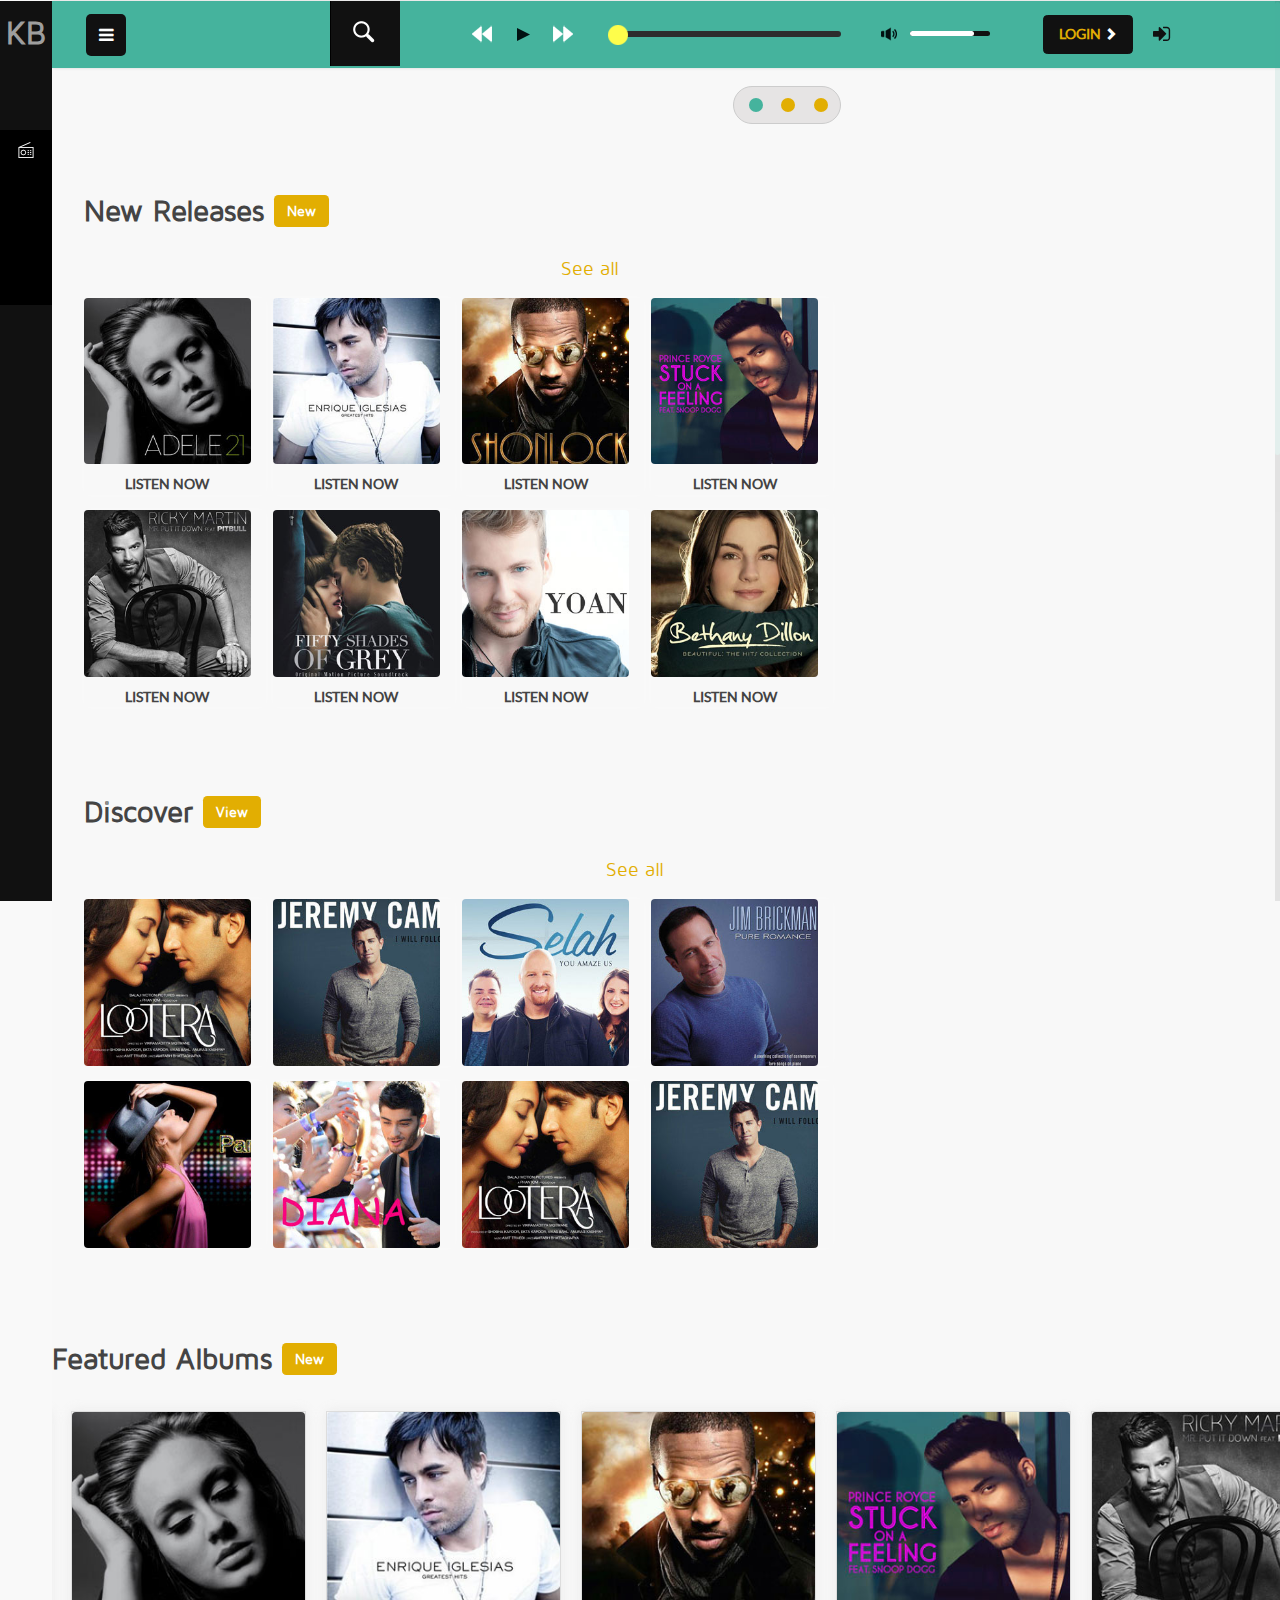
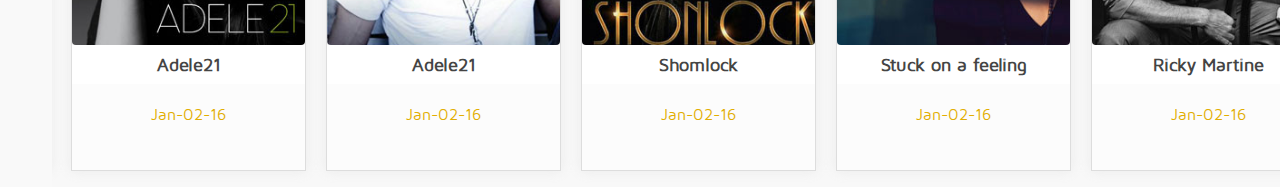
==== web/index.html @ 9c0857f7 "frontend" ====
<!--
Author: W3layouts
Author URL: http://w3layouts.com
License: Creative Commons Attribution 3.0 Unported
License URL: http://creativecommons.org/licenses/by/3.0/
-->
<!DOCTYPE HTML>
<html>
<head>
<title>Mom's Spaghettis</title>
<meta name="viewport" content="width=device-width, initial-scale=1">
<meta http-equiv="Content-Type" content="text/html; charset=utf-8" />
<meta name="keywords" content="Mosaic Responsive web template, Bootstrap Web Templates, Flat Web Templates, Android Compatible web template, 
Smartphone Compatible web template, free webdesigns for Nokia, Samsung, LG, SonyEricsson, Motorola web design" />
<script type="application/x-javascript"> addEventListener("load", function() { setTimeout(hideURLbar, 0); }, false); function hideURLbar(){ window.scrollTo(0,1); } </script>
 <!-- Bootstrap Core CSS -->
<link href="css/bootstrap.css" rel='stylesheet' type='text/css' />
<!-- Custom CSS -->
<link href="css/style.css" rel='stylesheet' type='text/css' />
<!-- Graph CSS -->
<link href="css/font-awesome.css" rel="stylesheet"> 
<!-- jQuery -->
<!-- lined-icons -->
<link rel="stylesheet" href="css/icon-font.css" type='text/css' />
<!-- //lined-icons -->
 <!-- Meters graphs -->
<script src="js/jquery-2.1.4.js"></script>


</head> 
    	 <!-- /w3layouts-agile -->
 <body class="sticky-header left-side-collapsed"  onload="initMap()">
    <section>
      <!-- left side start-->
		<div class="left-side sticky-left-side">

			<!--logo and iconic logo start-->
			<div class="logo">
				<h1><a href="index.html">Ka<span>Boom</span></a></h1>
			</div>
			<div class="logo-icon text-center">
				<a href="index.html">KB </a>
			</div>
 	 <!-- /w3l-agile -->
			<!--logo and iconic logo end-->
			<div class="left-side-inner">

				<!--sidebar nav start-->
					<ul class="nav nav-pills nav-stacked custom-nav">
						<li class="active"><a href="index.html"><i class="lnr lnr-home"></i><span>Home</span></a></li>
						<li><a href="radio.html"><i class="camera"></i> <span>Radio</span></a></li>
						<!--<li><a href="#" data-toggle="modal" data-target="#myModal1"><i class="fa fa-th"></i><span>Apps</span></a></li>-->
						<li><a href="radio.html"><i class="lnr lnr-users"></i> <span>Artists</span></a></li> 
						<li><a href="radio.html"><i class="lnr lnr-music-note"></i> <span>Albums</span></a></li>						
						<li class="menu-list"><a href="#"><i class="lnr lnr-heart"></i>  <span>My Favourities</span></a> 
							<ul class="sub-menu-list">
								<li><a href="radio.html">All Songs</a></li>
							</ul>
						</li>   
					</ul>
				<!--sidebar nav end-->
			</div>
		</div>
		 	 <!-- /w3layouts-agile -->
					<!-- app-->
			<div class="modal fade" id="myModal1" tabindex="-1" role="dialog" aria-labelledby="myModalLabel">
				<div class="modal-dialog facebook" role="document">
					<div class="modal-content">
						<div class="modal-header">
							<button type="button" class="close" data-dismiss="modal" aria-label="Close"><span aria-hidden="true">&times;</span></button>						
						</div>
						<div class="modal-body">
							<div class="app-grids">
								<div class="app">
						<div class="col-md-5 app-left mpl">
							<h3>Mosaic mobile app on your smartphone!</h3>
							<p>Download and Avail Special Songs Videos and Audios.</p>
							<div class="app-devices">
								<h5>Gets the app from</h5>
								<a href="#"><img src="images/1.png" alt=""></a>
								<a href="#"><img src="images/2.png" alt=""></a>
								<div class="clearfix"> </div>
							</div>
						</div>
						<div class="col-md-7 app-image">
							<img src="images/apps.png" alt="">
						</div>
						<div class="clearfix"></div>
					</div>
							</div>
						</div>
					</div>
				</div>
			</div>
			<!-- //app-->
 	 <!-- /w3l-agile -->
		<!-- signup -->
			<div class="modal fade" id="myModal5" tabindex="-1" role="dialog" aria-labelledby="myModalLabel">
				<div class="modal-dialog" role="document">
					<div class="modal-content modal-info">
						<div class="modal-header">
							<button type="button" class="close" data-dismiss="modal" aria-label="Close"><span aria-hidden="true">&times;</span></button>						
						</div>
						<div class="modal-body modal-spa">
							<div class="sign-grids">
								<div class="sign">
									<div class="sign-left">
										<ul>
											<li><a class="fb" href="#"><i></i>Sign in with Facebook</a></li>
											<li><a class="goog" href="#"><i></i>Sign in with Google</a></li>
										</ul>
									</div>
									<div class="sign-right">
										<form action="#" method="post">

											<h3>Create your account </h3>
											<input type="text" value="Name" onfocus="this.value = '';" onblur="if (this.value == '') {this.value = 'Name';}" required="">
											<input type="text" value="Mobile number" onfocus="this.value = '';" onblur="if (this.value == '') {this.value = 'Mobile number';}" required="">
											<input type="text" value="Email" onfocus="this.value = '';" onblur="if (this.value == '') {this.value = 'Email';}" required="">	
											<input type="password" value="Password" onfocus="this.value = '';" onblur="if (this.value == '') {this.value = 'Password';}" required="">	
											
											<input type="submit" value="CREATE ACCOUNT" >
										</form>
									</div>
									<div class="clearfix"></div>								
								</div>
								<p>By logging in you agree to our <span>Terms and Conditions</span> and <span>Privacy Policy</span></p>
							</div>
						</div>
					</div>
				</div>
			</div>
			<!-- //signup -->
 	 <!-- /w3l-agile -->
		<!-- left side end-->
		<!-- main content start-->
		<div class="main-content">
			<!-- header-starts -->
			<div class="header-section">
			<!--toggle button start-->
			<a class="toggle-btn  menu-collapsed"><i class="fa fa-bars"></i></a>
			<!--toggle button end-->
			<!--notification menu start -->
				<div class="menu-right">
					<div class="profile_details">		
						  <div class="col-md-4 serch-part">
								<div id="sb-search" class="sb-search">
									<form action="#" method="post">

										<input class="sb-search-input" placeholder="Search" type="search" name="search" id="search">
										<input class="sb-search-submit" type="submit" value="">
										<span class="sb-icon-search"> </span>
									</form>
								</div>
							</div>
							  <!-- search-scripts -->
									<script src="js/classie.js"></script>
									<script src="js/uisearch.js"></script>
										<script>
											new UISearch( document.getElementById( 'sb-search' ) );
										</script>
									<!-- //search-scripts -->
											 <!---->
											  <div class="col-md-4 player">
													<div class="audio-player">
														<audio id="audio-player"  controls="controls">
														<source src="media/Blue Browne.ogg" type="audio/ogg"></source>
																<source src="media/Blue Browne.mp3" type="audio/mpeg"></source>
																<source src="media/Georgia.ogg" type="audio/ogg"></source>
																<source src="media/Georgia.mp3" type="audio/mpeg"></source></audio>
														</div>
												<!---->
												<script type="text/javascript">
													$(function(){
													  $('#audio-player').mediaelementplayer({
														alwaysShowControls: true,
														features: ['playpause','progress','volume'],
														audioVolume: 'horizontal',
														iPadUseNativeControls: true,
														iPhoneUseNativeControls: true,
														AndroidUseNativeControls: true
													});
												 });
												</script>
												<!--audio-->
													<link rel="stylesheet" type="text/css" media="all" href="css/audio.css">
													<script type="text/javascript" src="js/mediaelement-and-player.min.js"></script>
													<!---->


												<!--//-->
												<ul class="next-top">
													<li><a class="ar" href="#"> <img src="images/arrow.png" alt=""/></a></li>
													<li><a class="ar2" href="#"><img src="images/arrow2.png" alt=""/></i></a></li>
														
											 </ul>	
											</div>
											<div class="col-md-4 login-pop">
												<div id="loginpop"> <a href="#" id="loginButton"><span>Login <i class="arrow glyphicon glyphicon-chevron-right"></i></span></a><a class="top-sign" href="#" data-toggle="modal" data-target="#myModal5"><i class="fa fa-sign-in"></i></a>
														<div id="loginBox">  
												<form action="#" method="post" id="loginForm">
																	<fieldset id="body">
																		<fieldset>
																			  <label for="email">Email Address</label>
																			  <input type="text" name="email" id="email">
																		</fieldset>
																		<fieldset>
																				<label for="password">Password</label>
																				<input type="password" name="password" id="password">
																		 </fieldset>
																		<input type="submit" id="login" value="Sign in">
																		<label for="checkbox"><input type="checkbox" id="checkbox"> <i>Remember me</i></label>
																	</fieldset>
																<span><a href="#">Forgot your password?</a></span>
														 </form>
													</div>
												</div>

											</div>
										<div class="clearfix"> </div>
								</div>
							<!-------->
						</div>
					<div class="clearfix"></div>
				</div>
			<!--notification menu end -->
			<!-- //header-ends -->
 	 <!-- /w3l-agileits -->
		<!-- //header-ends -->
			<div id="page-wrapper">
				<div class="inner-content">
				
				      <div class="music-left">
					      <!--banner-section-->
							<div class="banner-section">
								<div class="banner">
									 <div class="callbacks_container">
										<ul class="rslides callbacks callbacks1" id="slider4">
											   	<li>
														<div class="banner-img">
															 <img src="http://galerie.nautiljon.com/00/00/mon_voisin_totoro_27800.jpg" alt="">
														 </div>
														<div class="banner-info">
														              <a class="trend" href="single.html">TRENDING</a>
																	  <h3>Let Your Home</h3>
																	  <p>Album by <span>Rock star</span></p>
														 </div>

												</li>
												<li>
													<div class="banner-img">
															 <img src="images/22.jpg" class="img-responsive" alt="">
														 </div>
														<div class="banner-info">
																	  <a class="trend" href="single.html">TRENDING</a>
																	  <h3>Charis Brown feet</h3>
																	  <p>Album by <span>Rock star</span></p>
														 </div>


												</li>
												<li>
												 <div class="banner-img">
															 <img src="images/33.jpg" class="img-responsive" alt="">
														 </div>
														<div class="banner-info"> 
														             <a class="trend" href="single.html">TRENDING</a>
																	  <h3>Let Your Home</h3>
																	  <p>Album by <span>Rock star</span></p>
														 </div>

												 	 <!-- /w3layouts-agileits -->
												</li>
											</ul>
										</div>
										<!--banner-->
									<script src="js/responsiveslides.min.js"></script>
								 <script>
									// You can also use "$(window).load(function() {"
									$(function () {
									  // Slideshow 4
									  $("#slider4").responsiveSlides({
										auto: true,
										pager:true,
										nav:true,
										speed: 500,
										namespace: "callbacks",
										before: function () {
										  $('.events').append("<li>before event fired.</li>");
										},
										after: function () {
										  $('.events').append("<li>after event fired.</li>");
										}
									  });
								
									});
								  </script>
								<div class="clearfix"> </div>
							</div>
						</div>	
				<!--//End-banner-->
					<!--albums-->
					<!-- pop-up-box --> 
							<link href="css/popuo-box.css" rel="stylesheet" type="text/css" media="all">
							<script src="js/jquery.magnific-popup.js" type="text/javascript"></script>
							 <script>
									$(document).ready(function() {
									$('.popup-with-zoom-anim').magnificPopup({
										type: 'inline',
										fixedContentPos: false,
										fixedBgPos: true,
										overflowY: 'auto',
										closeBtnInside: true,
										preloader: false,
										midClick: true,
										removalDelay: 300,
										mainClass: 'my-mfp-zoom-in'
									});
									});
							</script>		
					<!--//pop-up-box -->
						<div class="albums">
								<div class="tittle-head">
									<h3 class="tittle">New Releases <span class="new">New</span></h3>
									<a href="index.html"><h4 class="tittle">See all</h4></a>
									<div class="clearfix"> </div>
								</div>
								<div class="col-md-3 content-grid">
								<a class="play-icon popup-with-zoom-anim" href="#small-dialog"><img src="images/v1.jpg" title="allbum-name"></a>
								<a class="button play-icon popup-with-zoom-anim" href="#small-dialog">Listen now</a>
							</div>
							<div id="small-dialog" class="mfp-hide">
								<iframe src="https://player.vimeo.com/video/12985622"></iframe>
								
							</div>
							<div class="col-md-3 content-grid">
								<a class="play-icon popup-with-zoom-anim" href="#small-dialog"><img src="images/v2.jpg" title="allbum-name"></a>

								<a class="button play-icon popup-with-zoom-anim" href="#small-dialog">Listen now</a>
							</div>
							<div class="col-md-3 content-grid">
								<a class="play-icon popup-with-zoom-anim" href="#small-dialog"><img src="images/v3.jpg" title="allbum-name"></a>

								<a class="button play-icon popup-with-zoom-anim" href="#small-dialog">Listen now</a>
							</div>
							<div class="col-md-3 content-grid last-grid">
								<a class="play-icon popup-with-zoom-anim" href="#small-dialog"><img src="images/v4.jpg" title="allbum-name"></a>
	
								<a class="button play-icon popup-with-zoom-anim" href="#small-dialog">Listen now</a>
							</div>
							<div class="col-md-3 content-grid">
								<a class="play-icon popup-with-zoom-anim" href="#small-dialog"><img src="images/v5.jpg" title="allbum-name"></a>

								<a class="button play-icon popup-with-zoom-anim" href="#small-dialog">Listen now</a>
							</div>
							<div id="small-dialog" class="mfp-hide">
								<iframe src="https://player.vimeo.com/video/12985622"></iframe>
								
							</div>
							<div class="col-md-3 content-grid">
								<a class="play-icon popup-with-zoom-anim" href="#small-dialog"><img src="images/v6.jpg" title="allbum-name"></a>
		
								<a class="button play-icon popup-with-zoom-anim" href="#small-dialog">Listen now</a>
							</div>
							<div class="col-md-3 content-grid">
								<a class="play-icon popup-with-zoom-anim" href="#small-dialog"><img src="images/v7.jpg" title="allbum-name"></a>

								<a class="button play-icon popup-with-zoom-anim" href="#small-dialog">Listen now</a>
							</div>
							<div class="col-md-3 content-grid last-grid">
								<a class="play-icon popup-with-zoom-anim" href="#small-dialog"><img src="images/v8.jpg" title="allbum-name"></a>
												<a class="button play-icon popup-with-zoom-anim" href="#small-dialog">Listen now</a>
											</div>
											<div class="clearfix"> </div>
										</div>
					<!--//End-albums-->
						<!--//discover-view-->
						
						<div class="albums second">
										<div class="tittle-head">
											<h3 class="tittle">Discover <span class="new">View</span></h3>
											<a href="index.html"><h4 class="tittle two">See all</h4></a>
											<div class="clearfix"> </div>
										</div>
											<div class="col-md-3 content-grid">
												<a href="single.html"><img src="images/v11.jpg" title="allbum-name"></a>
												<div class="inner-info"><a href="single.html"><h5>Pop</h5></a></div>
											</div>
											<div class="col-md-3 content-grid">
													<a href="single.html"><img src="images/v22.jpg" title="allbum-name"></a>
													<div class="inner-info"><a href="single.html"><h5>Pop</h5></a></div>
												</div>
											<div class="col-md-3 content-grid">
													<a href="single.html"><img src="images/v33.jpg" title="allbum-name"></a>
													<div class="inner-info"><a href="single.html"><h5>Pop</h5></a></div>
												</div>
											<div class="col-md-3 content-grid last-grid">
													<a href="single.html"><img src="images/v44.jpg" title="allbum-name"></a>
													<div class="inner-info"><a href="single.html"><h5>Pop</h5></a></div>
											</div>
											<div class="col-md-3 content-grid">
													<a href="single.html"><img src="images/v55.jpg" title="allbum-name"></a>
													<div class="inner-info"><a href="single.html"><h5>Pop</h5></a></div>
											</div>
											<div class="col-md-3 content-grid">
												<a href="single.html"><img src="images/v66.jpg" title="allbum-name"></a>
												<div class="inner-info"><a href="single.html"><h5>Pop</h5></a></div>
											</div>
											<div class="col-md-3 content-grid">
													<a href="single.html"><img src="images/v11.jpg" title="allbum-name"></a>
													<div class="inner-info"><a href="single.html"><h5>Pop</h5></a></div>
											</div>
											<div class="col-md-3 content-grid last-grid">
													<a href="single.html"><img src="images/v22.jpg" title="allbum-name"></a>
													<div class="inner-info"><a href="single.html"><h5>Pop</h5></a></div>
											</div>
											<div class="clearfix"> </div>
									</div>
								<!--//discover-view-->
							</div>
							<!--//music-left-->
						    <!--/music-right-->
						   <div class="music-right">
								<!--/video-main-->
								
								<!-- script for play-list -->
				<link href="css/jplayer.blue.monday.min.css" rel="stylesheet" type="text/css">
				<script type="text/javascript" src="js/jquery.jplayer.min.js"></script>
				<script type="text/javascript" src="js/jplayer.playlist.min.js"></script>
				<script type="text/javascript">
				//<![CDATA[
				$(document).ready(function(){

					new jPlayerPlaylist({
						jPlayer: "#jquery_jplayer_1",
						cssSelectorAncestor: "#jp_container_1"
					}, [
						
						{
							title:"1. Ellie-Goulding",
							artist:"",
							mp4: "video/Ellie-Goulding.mp4",
							ogv: "video/Ellie-Goulding.ogv",
							webmv: "video/Ellie-Goulding.webm",
							poster:"video/play1.png"
						},
						{
							title:"2. Mark-Ronson-Uptown",
							artist:"",
							mp4: "video/Mark-Ronson-Uptown.mp4",
							ogv: "video/Mark-Ronson-Uptown.ogv",
							webmv: "video/Mark-Ronson-Uptown.webm",
							poster:"video/play2.png"
						},
						{
							title:"3. Ellie-Goulding",
							artist:"",
							mp4: "video/Ellie-Goulding.mp4",
							ogv: "video/Ellie-Goulding.ogv",
							webmv: "video/Ellie-Goulding.webm",
							poster:"video/play1.png"
						},
						{
							title:"4. Maroon-Sugar",
							artist:"",
							mp4: "video/Maroon-Sugar.mp4",
							ogv: "video/Maroon-Sugar.ogv",
							webmv: "video/Maroon-Sugar.webm",
							poster:"video/play4.png"
						},
						{
							title:"5. Pharrell-Williams",
							artist:"",
							mp4: "video/Pharrell-Williams.mp4",
							ogv: "video/Pharrell-Williams.ogv",
							webmv: "video/Pharrell-Williams.webm",
							poster:"video/play5.png"
						},
						{
							title:"6. Ellie-Goulding",
							artist:"",
							mp4: "video/Ellie-Goulding.mp4",
							ogv: "video/Ellie-Goulding.ogv",
							webmv: "video/Ellie-Goulding.webm",
							poster:"video/play1.png"
						},
						{
							title:"7. Pharrell-Williams",
							artist:"",
							mp4: "video/Pharrell-Williams.mp4",
							ogv: "video/Pharrell-Williams.ogv",
							webmv: "video/Pharrell-Williams.webm",
							poster:"video/play5.png"
						}
					], {
						swfPath: "../../dist/jplayer",
						supplied: "webmv,ogv,mp4",
						useStateClassSkin: true,
						autoBlur: false,
						smoothPlayBar: true,
						keyEnabled: true
					});

				});
				//]]>
					</script>
			<!-- //script for play-list -->

								<!--//video-main-->
						         
												</div>
											</div>
													 <!--//music-right-->
											<div class="clearfix"></div>
			 	 <!-- /w3l-agile-its -->
										</div>
						<!--body wrapper start-->
						
						<div class="review-slider">
								<div class="tittle-head">
									<h3 class="tittle">Featured Albums <span class="new"> New</span></h3>
									<div class="clearfix"> </div>
								</div>
								 <ul id="flexiselDemo1">
								<li>
									<a href="single.html"><img src="images/v1.jpg" alt=""/></a>
									<div class="slide-title"><h4>Adele21 </div>
									<div class="date-city">
										<h5>Jan-02-16</h5>
										<div class="buy-tickets">
											<a href="single.html">READ MORE</a>
										</div>
									</div>
								</li>
								<li>
									<a href="single.html"><img src="images/v2.jpg" alt=""/></a>
									<div class="slide-title"><h4>Adele21</h4></div>
									<div class="date-city">
										<h5>Jan-02-16</h5>
										<div class="buy-tickets">
											<a href="single.html">READ MORE</a>
										</div>
									</div>
								</li>
								<li>
									<a href="single.html"><img src="images/v3.jpg" alt=""/></a>
									<div class="slide-title"><h4>Shomlock</h4></div>
									<div class="date-city">
										<h5>Jan-02-16</h5>
										<div class="buy-tickets">
											<a href="single.html">READ MORE</a>
										</div>
									</div>
								</li>
								<li>
									<a href="single.html"><img src="images/v4.jpg" alt=""/></a>
									<div class="slide-title"><h4>Stuck on a feeling</h4></div>
									<div class="date-city">
										<h5>Jan-02-16</h5>
										<div class="buy-tickets">
											<a href="single.html">READ MORE</a>
										</div>
									</div>
								</li>
								<li>
									<a href="single.html"><img src="images/v5.jpg" alt=""/></a>
									<div class="slide-title"><h4>Ricky Martine </h4></div>
									<div class="date-city">
										<h5>Jan-02-16</h5>
										<div class="buy-tickets">
											<a href="single.html">READ MORE</a>
										</div>
									</div>
								</li>
								<li>
									<a href="single.html"><img src="images/v6.jpg" alt=""/></a>
									<div class="slide-title"><h4>Ellie Goluding </h4></div>
									<div class="date-city">
										<h5>Jan-02-16</h5>
										<div class="buy-tickets">
											<a href="single.html">READ MORE</a>
										</div>
									</div>
								</li>
								<li>
									<a href="single.html"><img src="images/v6.jpeg" alt=""/></a>
									<div class="slide-title"><h4>Fifty Shades </h4></div>
									<div class="date-city">
										<h5>Jan-02-16</h5>
										<div class="buy-tickets">
											<a href="single.html">READ MORE</a>
										</div>
									</div>
								</li>
							</ul>
							<script type="text/javascript">
						$(window).load(function() {
							
						  $("#flexiselDemo1").flexisel({
								visibleItems: 5,
								animationSpeed: 1000,
								autoPlay: true,
								autoPlaySpeed: 3000,    		
								pauseOnHover: false,
								enableResponsiveBreakpoints: true,
								responsiveBreakpoints: { 
									portrait: { 
										changePoint:480,
										visibleItems: 2
									}, 
									landscape: { 
										changePoint:640,
										visibleItems: 3
									},
									tablet: { 
										changePoint:800,
										visibleItems: 4
									}
								}
							});
							});
						</script>
						<script type="text/javascript" src="js/jquery.flexisel.js"></script>	
						</div>
								</div>
							<div class="clearfix"></div>
						<!--body wrapper end-->
 	 <!-- /w3l-agile -->
					</div>
			  <!--body wrapper end-->
			</div>
 	 <!-- /w3l-agile -->
      <!-- main content end-->
   </section>
  
<script src="js/jquery.nicescroll.js"></script>
<script src="js/scripts.js"></script>
<!-- Bootstrap Core JavaScript -->
<script src="js/bootstrap.js"></script>
</body>
</html>
---- web/css/style.css ----
/*
Author: W3layout
Author URL: http://w3layouts.com
License: Creative Commons Attribution 3.0 Unported
License URL: http://creativecommons.org/licenses/by/3.0/
*/
h4, h5, h6,
h1, h2, h3 {margin-top: 0;}
ul, ol {margin: 0;}
p {margin: 0;}

html, body{
  font-family: 'Lato-Regular';
    font-size: 100%;
  	overflow-x: hidden;
	background: #f9f9f9;
}
@font-face {
   font-family: 'MavenPro-Regular';
   src: url(../fonts/MavenPro-Regular.ttf)format('truetype');
}
@font-face {
   font-family: 'Lato-Regular';
   src: url(../fonts/Lato-Regular.ttf)format('truetype');
}
body a{
	transition:0.5s all;
	-webkit-transition:0.5s all;
	-moz-transition:0.5s all;
	-o-transition:0.5s all;
	-ms-transition:0.5s all;
}
a:focus, a:active, a:hover {
    outline: none;
    -webkit-transition: all 0.3s;
    -moz-transition: all 0.3s;
    transition: all 0.3s;
    color: #111;
}
a {
    background-color:none;
}
body p{
   font-family: 'Lato-Regular';
}
h1, h2, h3, h4, h5 {
      font-family: 'MavenPro-Regular';
}
/*Header Stats Start*/
.header_stats{
	text-align: center;
}
/*-- w3layouts --*/
/*-- agileits --*/
.header_stats h3{
	font-size: 12px;
	font-weight: 600;
}
.header_stats p{
	font-size: 12px;
}
.header_stats .stat-num{
	font-size: 26px;
	color: #111;
	font-weight: bold;
	padding: 8px 0;
}
.header_stats .stat-highlight{
	color: #ef4836;
	font-weight: bold;
}
.header_stats .stat-highlight-red{
	color: #ef4836;
	font-weight: bold;
}
.header_stats .stat-highlight-green{
	color: #26a65b;
	font-weight: bold;
}
.nofitications-dropdown li .dropdown-menu:before,.drp-mnu:before {
    position: absolute;
    top:-8.5px;
    left: 5px;
    display: inline-block;
    border-right: 8px solid transparent;
    border-bottom: 8px solid #DFDFDF;
    border-left: 8px solid transparent;
    content: '';
}
/*---------------------------------
            LEFT SIDE
----------------------------------*/

.left-side {
    width: 200px;
    position: absolute;
    top: 0;
    left: 0;
}
/*-- w3l --*/
/*-- agileits --*/
.sticky-left-side {
    position: fixed;
    height: 100%;
    overflow-y: auto;
    z-index: 100;
	background: #111;
}

.sticky-left-side .custom-nav {
    margin-top:59px;
	background:#000;
}

.left-side-collapsed .sticky-left-side {
    overflow-y: visible;
}
.logo a {
    font-size: 0.9em;
    color: #fff;
    margin: 0;
    text-decoration: none;
    display: inline-block;
    text-transform: capitalize;
    font-weight: 700;
}
.logo a span{
	color:#111;
}
.logo-icon {
    display: none;
}
div#page-wrapper {
    padding:3em 2em;
}
.left-side-collapsed .logo-icon {
    height: 51px;
    margin-top: 0;
    display: block !important;
}
.logo-icon a{
	display:block;
	text-align:center;
	text-decoration: none;
}
.logo-icon a {
    font-size: 2em;
    color:#9E9E9E;
    margin-top: 9px;
	   font-family: 'MavenPro-Regular';
	font-weight:700;
}
/*-- w3layouts --*/
/*-- agileits --*/
.logo-icon a:hover{
	color:#fff;
}
.left-side-inner {
    padding: 0px;
    margin-bottom: 50px;
}

.left-side .searchform {
    display: none;
}

.left-side .searchform::after {
    content: '';
    display: block;
    clear: both;
}

.left-side .searchform input {
    padding: 10px;
    width:83%;
    margin: 0 0 15px 10px;
    -moz-border-radius: 2px;
    -webkit-border-radius: 2px;
    border-radius: 2px;
    border: none;
}

.left-side .logged-user {
    padding: 0 0 15px 12px;
    margin: 0 0 10px 0;
    border-bottom: 1px solid rgba(255, 255, 255, 0.1);
    display: none;
}

.left-side .logged-user .media-object {
    width: 40px;
    height:40px;
    display:block;
    -moz-border-radius: 3em;
    -webkit-border-radius: 3em;
    border-radius: 3em;
    float: left;
}

.left-side .logged-user .media-body {
    margin-left: 60px;
    color: #d7d7d7;
}

.left-side .logged-user .media-body h4 {
    font-size: 15px;
    margin: 5px 0 0 0;
}
/*-- w3l --*/
/*-- agileits --*/
.left-side .logged-user .media-body h4 a {
    color: #fff;
}

.left-side .logged-user .media-body span {
    font-style: italic;
    font-size: 11px;
    opacity: 0.5;
}

.custom-nav {
    margin-bottom: 10px;
}

.custom-nav > li > a {
    color:#C8C8C8;
    padding: 12px 20px;
    border-radius: 0;
    -webkit-border-radius: 0;
}

.custom-nav > li > a:hover,
.custom-nav > li > a:active {
    color:#e2ae02;
	background-color:#292929;
    border-radius: 0;
    -webkit-border-radius: 0;
}
.custom-nav > li.menu-list > a:hover {
    background-color:#191919;
}

.custom-nav > li.nav-active > a {
    background-color:#111;
    color:#e2ae02;
}

.custom-nav > li.nav-active > ul{
    display: block;
}

.custom-nav > li.nav-active > a:hover {
    
}

.custom-nav > li.active > a,
.custom-nav > li.active > a:hover,
.custom-nav > li.active > a:focus {
    background-color: #111;
    color:#e2ae02;
}

ul.dropdown-menu.drp-mnu li {
    width: 100%;
}

.custom-nav > li.menu-list.active > a {
    background-image: url(../images/plus.png);
}

.custom-nav > li.nav-active.active > a {
    background-image: url(../images/minus.png);
}

.custom-nav > li.nav-active.active > a:hover {
    background-image: url(../images/minus.png);
}

.custom-nav li .fa {
    font-size: 16px;
    vertical-align: middle;
    width: 16px;
    text-align: center;
}

.custom-nav .sub-menu-list {
    list-style: none;
    display: none;
    margin: 0;
    padding: 0;
    background: #111;
}

.custom-nav .sub-menu-list > li > a {
    color: #fff;
    font-size: 13px;
    display: block;
    padding: 10px 5px 10px 50px;
    -moz-transition: all 0.2s ease-out 0s;
    -webkit-transition: all 0.2s ease-out 0s;
    transition: all 0.2s ease-out 0s;
}

.custom-nav .sub-menu-list > li > a:hover,
.custom-nav .sub-menu-list > li > a:active,
.custom-nav .sub-menu-list > li > a:focus {
    text-decoration: none;
    color:#fff;
    background:#45B39D;
}
.profile_img i {
	float: right;
    margin: .5em 0 0;
    color:#00BCD4;
}
.custom-nav .sub-menu-list > li .fa {
    font-size: 12px;
    opacity: 0.5;
    margin-right: 5px;
    text-align: left;
    width: auto;
    vertical-align: baseline;
}

.custom-nav .sub-menu-list > li.active > a {
    color: #65CEA7;
    background-color: #2A323F;
}

.custom-nav .sub-menu-list ul {
    margin-left: 12px;
    border: 0;
}

.custom-nav .menu-list.active ul {
    display: block;
}
.nav>li>a {
	position: relative;
	display: block;
	padding: 17px 15px;
}
.nav>li {
position: relative;
display: block;
}
.nav-stacked>li+li {
	margin-top: 1px;
	margin-left: 0;
}
ul.nav.nav-pills.nav-stacked.custom-nav li a img {
    vertical-align: baseline;
}
i.camera {
    width:16px;
    height:16px;
    background:url(../images/radio.png) no-repeat 0px 0px;
    display: inline-block;
    transition: 0.5s all;
    -webkit-transition: 0.5s all;
    -moz-transition: 0.5s all;
    -o-transition: 0.5s all;
    -ms-transition: 0.5s all;
}
ul.nav.nav-pills.nav-stacked.custom-nav li:hover i.camera {
    background:url(../images/radio1.png) no-repeat 0px 0px;
}
@media (max-width:767px){
	.hidden-xs{display:none!important}
	.visible-xs {
		display: none !important;
	}
}
@media (min-width:768px) and (max-width:991px){
	.hidden-sm{display:none!important}
}
@media (min-width:992px) and (max-width:1199px){
	.hidden-md{display:none!important}
}
@media (min-width:1200px){
	.hidden-lg{display:none!important}
}
/*------------------------------------------
            LEFT SIDE COLLAPSE
-------------------------------------------*/

.left-side-collapsed .logo {
    display: none;
}

.left-side-collapsed .header-section {
    margin-left: 0px;
}

.left-side-collapsed .left-side {
    width: 52px;
    top: 0px;
}

.left-side-collapsed .left-side-inner {
    padding: 0;
}

h5.left-nav-title {
    margin-left: 10px;
    color: #fff;
    margin-bottom:8px;
}

.left-side-collapsed .custom-nav {
        margin: 26px 0 20px 0;
}

.left-side-collapsed .custom-nav li a {
    text-align: center;
    padding: 10px;
    position: relative;
	
}

.left-side-collapsed .custom-nav > li.menu-list > a {
    background-image: none;
}

.left-side-collapsed .custom-nav li a span {
    position: absolute;
    background:#e2ae02;
    padding: 11.7px;
    left: 52px;
    top: 1px;
    min-width: 160px;
    text-align: left;
    z-index: 100;
    display: none;
	font-size:14px;
}

.left-side-collapsed .custom-nav li a span:after {
    right: 100%;
    top: 50%;
    border: solid transparent;
    content: " ";
    height: 0;
    width: 0;
    position: absolute;
    pointer-events: none;
    border-color: rgba(0, 0, 0, 0);
    border-right-color:#e2ae02;
    border-width: 6px;
    margin-top: -6px;
}
/*-- w3layouts --*/
/*-- agileits --*/
.left-side-collapsed .custom-nav li.active a span {
    -moz-border-radius: 0;
    -webkit-border-radius: 0;
    border-radius: 0;
}

.left-side-collapsed .custom-nav ul,
.left-side-collapsed .custom-nav .menu-list.nav-active ul {
    display: none;
}

.left-side-collapsed .custom-nav .menu-list.nav-hover ul {
    display: block;
}

.left-side-collapsed .custom-nav > li.nav-hover > a,
.left-side-collapsed .custom-nav > li.nav-hover.active > a {
    background:#111;
    color:#e2ae02;
}

.left-side-collapsed .custom-nav li.nav-hover a span {
    display: block;
    color: #fff;
}

.left-side-collapsed .custom-nav li.nav-hover.active a span {
    background:#e2ae02;
    color: #fff;
}

.left-side-collapsed .custom-nav li.nav-hover ul {
    display: block;
    position: absolute;
    top: 44px;
    left: 52px;
    margin: 0;
    min-width: 160px;
    background:#45B39D;
    z-index: 100;
    -moz-border-radius: 0 0 2px 0;
    -webkit-border-radius: 0 0 2px 0;
    border-radius: 0 0 2px 0;
}

.left-side-collapsed .custom-nav ul a {
    text-align: left;
    padding: 6px 10px;
    padding-left: 10px;
}

.left-side-collapsed .custom-nav ul a:hover {
      background: #28947E;
}

.left-side-collapsed .custom-nav li a i {
    margin-right: 0;
	font-size: 1.2em;
}
ul.nav li a span {
    padding-left: .5em;
}

.left-side-collapsed .main-content {
    margin-left: 52px;
}


.left-side-collapsed .left-side{
    overflow: visible !important;
}

/*----------------------------
        HEADER SECTION
-----------------------------*/

.header-section {
    background:#45B39D;
    box-shadow: 1px 0 3px rgba(0,0,0,.15);
    -webkit-box-shadow: 1px 0 3px rgba(0,0,0,.15);
    -moz-box-shadow: 1px 0 3px rgba(0,0,0,.15);
    -o-box-shadow: 1px 0 3px rgba(0,0,0,.15);
	padding-bottom:2px;
}

.header-section::after {
    clear: both;
    display: block;
    content: '';
}

.toggle-btn {
    font-size: 17px;
    padding: 9px 0 0;
    width: 40px;
    height: 42px;
    margin: 0.75em 0 0 2em;
    text-align: center;
    cursor: pointer;
    float: left;
    color: #fff;
    background: #111;
    border: none;
    border-radius: 5px;
    -moz-transition: all 0.2s ease-out 0s;
    -webkit-transition: all 0.2s ease-out 0s;
    transition: all 0.2s ease-out 0s;
}

.toggle-btn:hover {
    background:#e2ae02;
    color: #fff;
}

.searchform input {
    box-shadow: none;
    float: left;
    font-size: 14px;
    margin:8px 0 0 10px;
    padding:7px 10px;
    width: 220px;
    outline:none;
    border:1px solid #eee;
    border-radius:4px;
    -webkit-border-radius:4px;
    -moz-border-radius:4px;
    -o-border-radius:4px;
}
.searchform input:focus {
    -moz-box-shadow: none;
    -webkit-box-shadow: none;
    box-shadow: none;
    border-color: #ddd;
}
.logo-co{
	float:left;
	padding:7px 15px 6px;
}
.logo-co a {
	display:block;
}
/* ------------------------------
        STICKY HEADER
---------------------------------*/
.sticky-header .logo {
  position: fixed;
    top: 0;
    left: 0;
    width: 200px;
    z-index: 100;
    background: #e2ae02;
    border-bottom: 1px solid #5F45BB;
    text-align: center;
        padding: 1.1em 0 1.2em;
}
.logo h1 {
    margin-bottom: 0;
	line-height: 25px;
}
.sticky-header .header-section {
    position: fixed;
    top: 0;
    left: 200px;
    width: 100%;
    z-index: 100;
}

.sticky-header .main-content {
    padding-top: 50px;
}
.sticky-header .menu-right {
    margin-right: 0;
}
.sticky-header.left-side-collapsed .header-section {
    left: 52px;
}
.sticky-header.left-side-collapsed .menu-right {
    margin-right: 0;
}
.menu-right {
}
/*-----------------------------
        MAIN CONTENT
------------------------------*/
.col-md-6.col_1_of_2.span_1_of_2 {
    margin-bottom: 0.6em;
}
.main-content {
    margin-left: 200px;
    background:#F8F8F8;
    min-height: 1000px;
}
.main-content2{
	min-height: 1250px !important;
}
.main-content5{
	min-height: 1030px !important;
}
.main-content6{
	min-height: 1700px !important;
}
.main-content3{
	min-height:2580px !important;
}
.main-content4{
	min-height: 2275px !important;
}
/*----*/
.search-box{
	float:left;
}
/*----*/
.sb-search {
   position: absolute;
  right:90px;
  width: 0%;
  min-width:70px;
  height:65px;
  float: right;
  overflow: hidden;
  -webkit-transition: width 0.3s;
  -moz-transition: width 0.3s;
  transition: width 0.3s;
  -webkit-backface-visibility: hidden;
  z-index: 999;
  border-left: 1px solid #000;
    top:0%;
}
.sb-search-input {
  position: absolute;
  top: 0;
  right: 3px;
  border: none;
  outline: none;
  background: #111;
  width: 100%;
  height:65px;
  margin: 0;
  z-index:10;
  padding: 0em 4em 0em 1em;
  font-size: 15px;
  font-weight: 400;
  color: #fff;
}
.sb-search-input::-webkit-input-placeholder {
	color: #fff;
}
.sb-search-input:-moz-placeholder {
	color: #fff;
}
.sb-search-input::-moz-placeholder {
	color: #fff;
}
.sb-search-input:-ms-input-placeholder {
	color:#fff;
}
.sb-icon-search,.sb-search-submit  {
	width:30px;
	height:40px;
	display: block;
	position: absolute;
	right: 1%;
	top: 0%;
	padding: 0;
	margin: 0;
	line-height:71px;
	text-align: center;
	cursor: pointer;
}
.sb-search-submit {
   background: url('../images/search.png') no-repeat -23px 20px;
	-ms-filter: "progid:DXImageTransform.Microsoft.Alpha(Opacity=0)"; /* IE 8 */
    color: transparent;
	border: none;
	outline: none;
	z-index: -1;
	-webkit-appearance: none;
}
.sb-icon-search {
  background: #111 url('../images/search.png') no-repeat 23px 20px;
  z-index: 90;
     width:70px;
    height:65px;
}
/* Open state */
.sb-search.sb-search-open,.no-js .sb-search {
	width:75%;
}
.sb-search.sb-search-open .sb-icon-search,.no-js .sb-search .sb-icon-search {
	background: url('../images/search.png') no-repeat 23px 20px;
	color: #fff;
	z-index: 11;
}
.sb-search.sb-search-open .sb-search-submit,.no-js .sb-search .sb-search-submit {
	z-index: 90;
}
footer {
    background:#e2ae02;
    padding: 12px;
    width: 100%;
        border-top: 1px solid #423D3E;
    text-align:center;
    position: fixed;
    bottom: 0;
}
footer  p {
	color: #fff;
    font-size: 1em;
}
footer  p a{
	color:#111;
}
footer  p a:hover{
	text-decoration:underline;
}
.show-grid [class^=col-] {
  background: #fff;
  text-align: center;
  margin-bottom: 10px;
  line-height: 2em;
  border: 10px solid #f0f0f0;
}
.show-grid [class*="col-"]:hover {
  background: #e0e0e0;
}
.grid_3{
	margin-bottom:2em;
}
.xs h3, .widget_head{
	color:#000;
	font-size:1.7em;
	font-weight:300;
	margin-bottom: 1em;
}
.grid_3 p{
  color: #999;
  font-size: 0.85em;
  margin-bottom: 1em;
  font-weight: 300;
}
 /*--main-content--*/
.music-left{
 float:left;
 width:65%;
}
.music-right{
 float:left;
 width:33%;
 margin-left:2%;
}
/*--banner--*/
#slider2,
#slider3 {
  box-shadow: none;
  -moz-box-shadow: none;
  -webkit-box-shadow: none;
  margin: 0 auto;
}
.rslides_tabs li:first-child {
  margin-left: 0;
}
.rslides_tabs .rslides_here a {
  background: rgba(255,255,255,.1);
  color: #fff;
  font-weight: bold;
}
.events {
  list-style: none;
}
.callbacks_container {
  position: relative;
  float: left;
  width: 100%;
}
.callbacks {
  position: relative;
  list-style: none;
  overflow: hidden;
  width: 100%;
  padding: 0;
  margin: 0;
}
.callbacks li {
  position: absolute;
  width: 100%;
}
.callbacks img {
  position: relative;
  z-index: 1;
  height: auto;
  border: 0;
}
.callbacks .caption {
	display: block;
	position: absolute;
	z-index: 2;
	font-size: 20px;
	text-shadow: none;
	color: #fff;
	left: 0;
	right: 0;
	padding: 10px 20px;
	margin: 0;
	max-width: none;
	top: 10%;
	text-align: center;
}
.callbacks_nav {
      position: absolute;
    -webkit-tap-highlight-color: rgba(0,0,0,0);
    top: 56%;
    left: 0;
    opacity: 0.7;
    z-index: 3;
    text-indent: -9999px;
    overflow: hidden;
    text-decoration: none;
        height: 79px;
    width: 30px;
    background: transparent url("../images/arrows.png") no-repeat left top;
    margin-top:3%;
	display:none;
}
 .callbacks_nav:hover{
  	opacity: 0.5;
  }
.callbacks_nav.next {
  left: auto;
    background-position: right top;
   right:-140px;
 }
 .callbacks_nav.prev {
	right: auto;
    background-position: left top;
    left: -140px;
}
#slider3-pager a {
  display: inline-block;
}
#slider3-pager span{
  float: left;
}
#slider3-pager span{
	width:100px;
	height:15px;
	background:#fff;
	display:inline-block;
	border-radius:30em;
	opacity:0.6;
}
#slider3-pager .rslides_here a {
  background: #FFF;
  border-radius:30em;
  opacity:1;
}
#slider3-pager a {
  padding: 0;
}
#slider3-pager li{
	display:inline-block;
}
.rslides {
  position: relative;
  list-style: none;
  overflow: hidden;
  width: 100%;
  padding: 0;
}
.rslides li {
  -webkit-backface-visibility: hidden;
  position: absolute;
  display:none;
  width: 100%;
  left: 0;
  top: 0;
}
.rslides li{
  position: relative;
  display: block;
  float: left;
}
.rslides img {
  height: auto;
  border: 0;
  }
.callbacks_tabs{
       list-style: none;
    position: absolute;
    bottom: -13%;
    right: 0%;
    padding: 0;
    margin: 0;
    display: inline-block;
    background: rgb(230, 228, 228);
    padding: 5px 7px 11px 1px;
    line-height: 20px;
    border-radius: 30px;
    -webkit-border-radius: 30px;
    -moz-border-radius: 30px;
    -o-border-radius: 30px;
    border: 1px solid #ccc;
}
.slider-top span{
	font-weight:600;
}
.callbacks_tabs li{
  display: inline-block;
  margin: 0 .3em;
}
@media screen and (max-width: 600px) {
  .callbacks_nav {
    top: 47%;
    }
}
/*----*/
.callbacks_tabs a{
 visibility: hidden;
}
.callbacks_tabs a:after {
    content: "\f111";
  font-size: 0;
  font-family: FontAwesome;
  visibility: visible;
  display: block;
     width:14px;
    height:14px;
    display: block;
    background:#e2ae02;
  display: inline-block;
  border:none;
  border-radius:50%;
  -webkit-border-radius:50%;
  -moz-border-radius:50%;
  -o-border-radius:50%;
  -ms-border-radius:50%;
  
}
.callbacks_here a:after{
  background:#45B39D;
}
.banner-info {
    top: 62%;
    z-index: 999;
    left: 5%;
	    position: absolute;
}
.banner-info h3 {
    font-size: 2.5em;
    font-weight: 700;
    color: #fff;
    text-transform: uppercase;
}
ul#slider4 h4 {
    position: absolute;
    top: 39%;
    left: 16px;
    z-index: 999;
    font-size: 2.2em;
    color: #fff;
    width: 38%;
    line-height: 1.7em;
    border-left: 8px solid #B73C3D;
    padding-left: 15px;
}
.banner-info p {
    color: #fff;
    font-size: 1.2em;
    margin-top: 0.5em;
}
.banner-info p span {
 color:#45B39D;
}
a.trend {
    position: absolute;
    top: -233%;
    padding: 8px 13px;
    background: #e2ae02;
    font-size: 1em;
    color: #fff;
    -webkit-appearance: none;
    border: none;
    outline: none;
	border-radius: 0.3em;
    -o-border-radius: 0.3em;
    -moz-border-radius: 0.3em;
    -webkit-border-radius: 0.3em;
}
a.trend:hover {
  background:#45B39D;
  text-decoration:none;
}
.banner-img img,.content-grid img {
     border-radius: 4px;
	-o-border-radius: 4px;
	-webkit-border-radius: 4px;
	-moz-border-radius: 4px;
}
/*-- main --*/
.audio-grid p{
	color:#fff;
	font-size:0.9em;
}
.next-top{
	position: relative;
	z-index:0;
}
.next-top li{
	display:inline-block;	
}
.next-top li a.ar {
    left: -7%;
    position: absolute;
    top: -22px;
}
.next-top li a.ar2{	
	    left: 10%;
    position: absolute;
    top: -22px;
}
/*-- wthree --*/
/*-- agileits --*/
/*--login-pop--*/
#loginpop {
	    position: relative;
    float:left;
}
i.arrow {
    font-size: 0.9em;
  color: #fff;
  vertical-align: baseline;
  transition:0.5s all;
	-webkit-transition:0.5s all;
	-moz-transition:0.5s all;
	-o-transition:0.5s all;
	-ms-transition:0.5s all;
  }
#loginpop a span:hover i.arrow{
  color:#fff;
  }
#loginpop a{
	text-decoration:none;
}
#loginpop a span{
    display: block;
    color: #e2ae02;
    background: #111;
    padding: 8px 15px;
    font-size: 0.9em;
    border: 1px solid #111;
    transition: 0.5s all;
    -webkit-transition: 0.5s all;
    -moz-transition: 0.5s all;
    -o-transition: 0.5s all;
    -ms-transition: 0.5s all;
    font-weight: 600;
    text-transform: uppercase;
    border-radius: 0.3em;
    -o-border-radius: 0.3em;
    -webkit-border-radius: 0.3em;
    -moz-border-radius: 0.3em;
    outline: none;
  }
 #loginpop a span:hover{
	background:#000;
	 border: 1px solid #000;
	 color:#fff;
 }
/* Login Button */
#loginButton { 
    display:inline-block;  
    position:relative;
    z-index:30;
    cursor:pointer;
}
/* Login Box */
#loginBox {
    position:absolute;
    top: 56px;
    right: 4px;
    display:none;
    z-index:29;
}
#loginForm:after {
	content: '';
    position: absolute;
        right: 129px;
    top: -13px;
    border-left: 9px solid rgba(0, 0, 0, 0);
    border-right: 10px solid rgba(0, 0, 0, 0);
    border-bottom: 15px solid #FFFFFF;
}
/* Login Form */
#loginForm {
	  width: 300px;
  background: #fff;
  border: 1px solid #d6d6d6;
  height: 251px;
}
#loginForm fieldset {
    margin:0 0 15px 0;
    display:block;
    border:0;
    padding:0;
}
fieldset#body {
    border-radius:3px;
    -webkit-border-radius:3px;
    -moz-border-radius:3px;
    -o-border-radius:3px;
    padding:15px 15px;
    margin:0;
}
#loginForm #checkbox {
    width:auto;
    margin:3px 6px 0 0;
    float:left;
    padding:0;
    border:0;
}
#body label {
   color:#34353a;
    margin:10px 0 0 0;
    display:block;
    float:left;
    font-size:0.8725em;
    font-weight: 400;
}
#loginForm #body fieldset label{
    display:block;
    float:none;
    margin:0 0 6px 0;
	font-family: 'Open Sans', sans-serif;
}
#loginForm #login {
  width: auto;
  float: left;
  background:#45B39D;
  color: #fff;
  font-size: 0.8725em;
  padding: 7px 20px;
  border: none;
  margin: 0 12px 0 0;
  cursor: pointer;
  transition: all .5s;
  -webkit-transition: all .5s;
  -moz-transition: all .5s;
  -o-transition: all .5s;
  outline:none;
  text-transform: uppercase;
    border-radius:0.3em;
  -o-border-radius:0.3em;
  -webkit-border-radius:0.3em;
  -moz-border-radius:0.3em;
  font-family: 'Open Sans', sans-serif;
  
}
#loginForm #login:hover{
     background:#e2ae02;
}
#loginForm input {
   width: 100%;
  border: 1px solid #DADADA;
  color: #222;
  background: #FFF;
  padding: 6px;
  font-size: 0.8125em;
  -webkit-apperance: none;
  outline: none
  font-family: 'Open Sans', sans-serif;
}
#body label i {
  color: #000;
  font-size: 1em;
  font-style: normal;
  font-family: 'Open Sans', sans-serif;
}
#loginForm span a {
  color:#34353a;
  font-size: 0.85em;
  font-weight: 400;
  background: none;
  border: none;
  box-shadow: none;
  padding: 0 16px;
  font-family: 'Open Sans', sans-serif;
}
.serch-part {
    float: left;
    width: 32%;
}
.player {
    float: left;
    width: 45%;
}
.login-pop {
    width: 20%;
       margin-top: 0.9em;
    margin-left: 3%;
}
.profile_details {
    padding: 0 5em;
}
a.top-sign {
    display: inline-block;
    float: right;
    margin-left: 4em;
    margin-top: 0.2em;
    color: #111;
    font-size: 1.25em;
}
/*--albums--*/
.albums {
  padding: 4em 0 0 0;
}
.content-grid img {
    width: 100%;
}
.content-grid {
    width:25%;
    float: left;
    text-align: center;
    box-shadow: 0px 0px 10px rgba(255, 255, 255, 0.35);
    margin-right: 0%;
    margin-bottom: 2%;
    position: relative;
	padding-left: 0;
}
.content-grid h3 {
      color: #fff;
    padding: 0.2em 1em 0.6em 1em;
    display: block;
    line-height: 1.8em;
    font-size: 0.9em;
    font-family: 'OpenSans-Regular';
}
.content-grid ul li a {
    padding: 0 5px;
    display: block;
    color: #e3b23f;
    font-size: 1.1em;
}
.button {
    transition: 0.5s ease;
    -o-transition: 0.5s ease;
    -webkit-transition: 0.5s ease;
    color: #444;
    text-transform: uppercase;
    display: block;
    margin: 10px 0 0 0;
    font-size: 1em;
	font-weight:600;
}
.button:hover {
    color:#e2ae02;
}
.inner-info {
    display: none;
}
.content-grid:hover .inner-info{
   display:block;
    -o-transition: all 0.3s ease;
    -moz-transition: all 0.3s ease;
    -ms-transition: all 0.3s ease;
    -webkit-transition: all 0.3s ease;
    transition: all 0.3s ease;
    position: absolute;
    bottom: 0px;
    background: #e2ae02;
    padding: 10px 10px;
    width:227px;
    border-radius:0px 0px 4px 4px;
	-webkit-border-radius:0px 0px 4px 4px;
	-moz-border-radius:0px 0px 4px 4px;
	-o-border-radius:0px 0px 4px 4px;
}
.inner-info h5 {
    color: #fff;
    font-size: 1em;
    font-weight: 600;
    text-transform: uppercase;
}
.content-grid ul li {
    display: inline-block;
}
.content-grid.last-grid img {
    width: 100%;
}
.inner-info ul li a i {
    font-size: 0.9em;
	
}
h3.tittle {
    float: left;
    font-size: 1.8em;
    font-weight:700;
    color: #444;
}
h4.tittle {
    float: left;
    font-size: 1.2em;
    font-weight: 400;
    color: #e2ae02;
       margin-left:70%;
}
h4.tittle.two {
     margin-left:70%;
}
span.new{
    display: inline-block;
    padding: 8px 13px;
    background: #e2ae02;
    font-size: 0.5em;
    color: #fff;
    -webkit-appearance: none;
    border: none;
    outline: none;
	    vertical-align: top;
			    border-radius: 0.3em;
    -o-border-radius: 0.3em;
    -moz-border-radius: 0.3em;
    -webkit-border-radius: 0.3em;
}
/*--music_right--*/
/*--/video--*/
	div.jp-type-playlist div.jp-playlist a {
		color: #fff;
		text-decoration: none;
		padding: 22px 20px 22px 20px!important;
		background:#222!important;
		display: block;
	}
	div.jp-type-playlist div.jp-playlist a {
		color: #fff;
		text-decoration: none;
		padding: 25px 20px 25px 20px;
		background:#222;
		display: block;
		font-size: 1.4em;
	}
	div.jp-type-playlist div.jp-playlist a {
    color: #999!important;
	}
div.jp-type-playlist div.jp-playlist a:hover {
    color:#fff!important;
	    background: #45B39D!important;
}
/*--//video--*/
/*--//pricing_table--*/
/*-- wthree --*/
/*-- agileits --*/
.pricing {
    float: left;
    width: 49%;
    text-align: center;
    margin-left:0;
}
.pricing-table {
    margin: 5% auto 0 auto;
    width: 65%;
}
.price-top h3 {
    font-size: 3em;
    font-weight: 700;
    color: #fff;
}
.price-top h4 {
    font-size: 1.2em;
    color: #fff;
    font-weight: 700;
}
.price-top {
    background: none;
    padding: 1em;
    border-radius: 0.4em 0.4em 0em 0em;
    -webkit-border-radius: 0.4em 0.4em 0em 0em;
    -o-border-radius: 0.4em 0.4em 0em 0em;
    -moz-border-radius: 0.4em 0.4em 0em 0em;
    border: 1px solid #e2ae02;
}
.price-bottom h3 {
    font-size: 2.5em;
    color: #333;
}
.price-bottom p {
    font-size: .9em;
    text-transform: uppercase;
    color: #999;
	margin-bottom: .8em;
}
.price-bottom ul {
    padding: 0;
}
.price-bottom ul li {
       font-size: 1em;
    line-height: 1.9em;
    padding: .3em 0.5em;
    font-weight: 400;
}
a.price {
    font-size: .9em;
    text-transform: uppercase;
    padding: .6em 1em;
    background: #e2ae02;
    color: #fff;
    display: block;
    width: 57%;
    margin: 0.5em auto 0.6em;
    border-radius: 0.3em;
    -o-border-radius: 0.3em;
    -moz-border-radius: 0.3em;
    -webkit-border-radius: 0.3em;
    font-weight:400;
	    text-decoration: none;
}
.pricing:hover a.price {
  	transition:transform 0.3s;
	-o-transition: transform 0.3s;
	-webkit-transition:-webkit-transform 0.3s;
    -moz-transition:-moz-transform 0.3s;
	background:#45B39D;
}
.price-bottom {
	padding:1em 0;
    border: 1px solid #e2ae02;
    border-top: none;
	    border-radius: 0em 0em 0.3em 0.3em;
    -webkit-border-radius: 0em 0em 0.3em 0.3em;
    -o-border-radius: 0em 0em 0.3em 0.3em;
    -moz-border-radius: 0em 0em 0.3em 0.3em;
}

.pricing.two{
	margin-left:2%;
}
.price-section{
	background: #222;
   padding: 3em 2em;
	    border-radius: 0.3em;
    -o-border-radius: 0.3em;
    -moz-border-radius: 0.3em;
    -webkit-border-radius: 0.3em;
}
.price-bottom ul li {
    list-style: none;
}
a.icon {
    float: left;
	    width: 17%;
}
a.text {
    float: right;
    width: 77%;
    text-align: left;
	color:#858B94;
}
a.text:hover{
text-decoration:none;
}
i.glyphicon.glyphicon-ok {
    color: #e2ae02;
    font-size: 1em;
    padding-left: 10px;
}
i.glyphicon.glyphicon-remove {
    color: #DE2C2C;
    font-size: 1.3em;
}
h3.hd-tittle {
    color: #fff;
    font-weight: 600;
    font-size: 1.6em;
    margin-bottom: 1em;
}
/*--//pricing_table--*/
.apps {
    background: #222;
    padding: 2.3em 2em;
    border-radius: 0.3em;
    -o-border-radius: 0.3em;
    -moz-border-radius: 0.3em;
    -webkit-border-radius: 0.3em;
    margin: 1.4em 0;
}
.banner-button {
    float: left;
       width: 45.8%;
}
.green-button {
    margin: 0 1em;
}
/*--//music_right--*/
/*--//albums--*/
ul.footer_social {
	padding: 0;
	list-style: none;
}
ul.footer_social li a {
	display: block;
	-webkit-transition: all 0.3s ease;
	-moz-transition: all 0.3s ease;
	-o-transition: all 0.3s ease;
	transition: all 0.3s ease;
}
ul.footer_social li:first-child {
	margin-left: 0;
}
ul.footer_social li {
	width:33.333%;
	float:left;
}
ul.footer_social li a:hover i.fb, ul.footer_social li a:hover i.tw, ul.footer_social li a:hover i.pin{
	opacity:0.9;
}
i.fb{
	width:379px;
	height: 150px;
	display: block;
	background: url(../images/fb.png)#3b5997 no-repeat 145px 25px;
}
i.tw{
    width: 380px;
	height: 150px;
	display: block;
	background: url(../images/tw.png)#3fccfd no-repeat 145px 25px;
}
i.pin{
    width: 380px;
	height: 150px;
	display: block;
	background: url(../images/pin.png)#cb2027 no-repeat 145px 25px;
}
.jp-volume-controls button {
    display: block;
    position: absolute;
    overflow: hidden;
    text-indent: -9999px;
    border: none;
    cursor: pointer;
    box-shadow: none!important;
}
.jp-controls button {
    display: block;
    float: left;
    overflow: hidden;
    text-indent: -9999px;
    border: none;
    cursor: pointer;
	    box-shadow:none!important;
}
.jp-state-playing .jp-play {
    background: url(../images/jplayer.blue.monday.png) 0 -42px no-repeat;
    box-shadow:none!important;
}
.jp-toggles button {
    display: block;
    float: left;
    width: 25px;
    height: 18px;
    text-indent: -9999px;
    line-height: 100%;
    border: none;
    cursor: pointer;
	box-shadow:none!important;
}
/*--/single--*/
.single_left{
    float:left;
    width: 33%;
      margin-right:3%;
}
.responces{
    float: left;
    width: 65%;
}
.response-text-right p {
    font-size: 0.95em;
    margin: 0 0 1em;
    line-height: 2em;
    color: #444;
    padding: 0em 1em;
}
.response-text-right ul {
    padding: 0;
    text-align: right;
}
.media-left.response-text-left a {
    color: #444;
    font-size: 1.1em;
    display: block;
    margin-top: 6px;
    font-family: 'MavenPro-Regular';
    font-weight: 700;
}
.media-body.response-text-right ul li {
	color:#e2ae02;
    font-size: 0.95em;
	display:inline-block;
}
.media-body.response-text-right ul li a{
    color: #444;
    font-size: 1em;
    display: block;
    margin-top: 6px;
	margin-left:2em;
}
.media-body.response-text-right ul li a:hover {
	color:#e2ae02;
}
img.media-object {
    border-radius: 4px;
	-o-border-radius: 4px;
	-webkit-border-radius: 4px;
	-moz-border-radius: 4px;
	box-shadow: 3px 3px 8px #888888;
	-o-box-shadow: 3px 3px 8px #888888;
	-webkit-box-shadow: 3px 3px 8px #888888;
	-moz-box-shadow: 3px 3px 8px #888888;
}
.response {
    float: right;
    width: 64%;
}
.response h4 {
      color: #444;
    font-size: 2em;
    font-weight: 600;
    margin-bottom: 1em;
}
.inner-content.single {
    padding-top: 1.2em;
}
.coment-form  {
	    margin: 3em 0;
}
.coment-form h4 {
    color: #444;
    font-size: 1.5em;
    font-weight: 600;
    margin-bottom: 1.5em;
}
.coment-form input[type="text"],.coment-form input[type="email"] {
  display: block;
  background: none;
  color: #999;
  border:1px solid #ddd;
  margin-bottom: 5px;
  outline: none;
  font-size: 15px;
  padding: 13px 15px;
      font-family: 'Lato-Regular';
  width:50%;
  border-radius:4px;
		-o-border-radius:4px;
		-moz-border-radius:4px;
		-webkit-border-radius:4px;
}
.coment-form textarea {
	background: none;
  color: #999;
  border:1px solid #ddd;
	width:70%;
	display: block;
	height: 150px;
	outline: none;
	font-size:15px;
	resize: none;
	padding: 13px 15px;
	    font-family: 'Lato-Regular';
		border-radius:4px;
		-o-border-radius:4px;
		-moz-border-radius:4px;
		-webkit-border-radius:4px;
}
.coment-form input[type="submit"] {
  background:#45B39D;
  border: 1px solid #f4f4f4;
  padding:1em 0;
  width: 16%;
  margin-top: .5em;
  font-size: 15px;
  color: #fff;
  letter-spacing: 0.5px;
  outline: none;
  transition:.5s all;
  -webkit-transition:.5s all;
  -moz-transition:.5s all;
  -o-transition:.5s all;
  -ms-transition:.5s all;
  text-transform:uppercase;
      font-family: 'Lato-Regular';
	  border-radius:4px;
		-o-border-radius:4px;
		-moz-border-radius:4px;
		-webkit-border-radius:4px;
}
.coment-form input[type="submit"]:hover{
	color: #fff;
	background:#e2ae02;
	outline: none;
  transition:.5s all;
  -webkit-transition:.5s all;
  -moz-transition:.5s all;
  -o-transition:.5s all;
  -ms-transition:.5s all;
}
/*--//play-grids--*/
/*--footer--*/
.footer {
        background:#222;
    padding: 3em 4em 5em 6em;
}
.footer-grid {
	float: left;
	width: 17.6%;
	margin-right: 3%;
}
.footer-grid_last {
	margin-right: 0;
}
.footer-grid h3 {
	color: #F9F9F9;
    font-size: 1.4em;
    margin-bottom: 0.2em;
}
ul.list1 {
	padding: 0;
	list-style: none;
}
ul.list1 a {
	color: #747477;
    font-size: 0.95em;
    line-height: 1.8em
}
ul.list1 a:hover{
  color: #fff;
  text-decoration:none;
}
.search_footer {
	position: relative;
	font-family: 'Roboto', sans-serif;
	margin-bottom:2em;
}
.search_footer input[type="text"] {
	padding:7px 10px;
    outline: none;
    border: none;
    width: 70.33%;
    line-height: 1.5em;
    font-size: 0.8125em;
    background:#F5F5F5;
	border-radius: 4px 0px 0px 4px;
    -o-border-radius: 0px 4px 4px 0px;
    -webkit-border-radius: 4px 0px 0px 4px;
    -moz-border-radius: 0px 4px 4px 0px;
}
.search_footer input[type="submit"] {
	background:#000;
	padding:7px 8px;
	cursor: pointer;
	position: absolute;
	color:#fff;
	border:none;
	outline: none;
	line-height: 1.5em;
	text-transform: uppercase;
	font-size: 0.8em;
	-webkit-transition: all 0.3s ease-out;
	-moz-transition: all 0.3s ease-out;
	-ms-transition: all 0.3s ease-out;
	-o-transition: all 0.3s ease-out;
	transition: all 0.3s ease-out;
	border-radius: 0px 4px 4px 0px;
    -o-border-radius: 0px 4px 4px 0px;
	-webkit-border-radius: 0px 4px 4px 0px;
	-moz-border-radius: 0px 4px 4px 0px;
}
.search_footer input[type="submit"]:hover{
	background:#e2ae02;
}
p.footer_desc{
	color: #747477;
	font-size: 0.95em;
    line-height: 1.8em;
    margin: 0px 0 16px;
}
p.f_text{
	color:#fff;
	font-size:0.85em;
	margin-bottom:0.5em;
}
p.email{
	color: #e2ae02;
	font-size:0.85em;
}
p.email span a{
	color:#e2ae02;
}
p.email span:hover{
	text-decoration:underline; 
}
/*-- wthree --*/
/*-- agileits --*/
/******** SAP-ENDS ************/
#flexiselDemo1, #flexiselDemo2, #flexiselDemo3 {
	display: none;
}
.nbs-flexisel-container {
	position: relative;
	max-width: 100%;
}
.nbs-flexisel-item a img {
	width: 100%;
}
.nbs-flexisel-item a {
	display:block;
}
.nbs-flexisel-ul {
	position: relative;
	width: 9999px;
	margin: 0px;
	padding: 0px;
	list-style-type: none;
	text-align: center;
}
.nbs-flexisel-inner {
	overflow: hidden;
	  padding: 2em 0;
}
.nbs-flexisel-item {
	float: left;
	margin: 0px;
	padding: 0px;
	cursor: pointer;
	position: relative;
	width:235px! important;
	margin: 0 10px;
	box-shadow: 0px 0px 12px -1px rgba(215,215,215,0.44);
	-webkit-box-shadow: 0px 0px 12px -1px rgba(215,215,215,0.44);
	-moz-box-shadow: 0px 0px 12px -1px rgba(215,215,215,0.44);
	-o-box-shadow: 0px 0px 12px -1px rgba(215,215,215,0.44);
	-ms-box-shadow: 0px 0px 12px -1px rgba(215,215,215,0.44);
	border:1px solid #ddd;
}
.nbs-flexisel-item > img {
	cursor: pointer;
	position: relative;
	   width: 100%;
  margin: 0 0%;
}
/*** Navigation ***/
.nbs-flexisel-nav-left {
	display:none;
}
.nbs-flexisel-nav-right {
	display:none;
}	
.review-slider {
margin-top: 1.4em;
}
.slide-title h4 {
	padding: 10px 8px;
	color: #444;
	display: block;
	background-color: #fff;
	font-size: 1.1em;
	font-weight:600;
	text-align:center;
	margin:0;
}
.buy-tickets {
	display:none;
}
.date-city {
	  background-color: #FCFCFC;
	padding: 12px 16px;
	text-align:center;
	position:relative;
}
.date-city h5 {
	  color:#e2ae02;
  font-size:1em;
  font-weight: 400;
  margin-bottom:1.5em;
}
.buy-tickets {
	background-color:#fff;
	padding:8px;
	position:absolute;
	top:0;
	left:0;
}
.buy-tickets a {
	text-align: center;
    color: #fff;
	padding: 9px;
	background: #45B39D;
	display: block;
	font-size: 0.95em;
	font-weight:400;
	text-decoration: none;
	    border-radius: 0.3em;
    -o-border-radius: 0.3em;
    -moz-border-radius: 0.3em;
    -webkit-border-radius: 0.3em;
}
.buy-tickets a:hover {
	color: #fff;
    background-color:#e2ae02;
}
.nbs-flexisel-item:hover div.buy-tickets {
	display:block;
	width: 100%;
}
.nbs-flexisel-item  img{
border-radius: 4px;
    -o-border-radius: 4px;
    -webkit-border-radius: 4px;
    -moz-border-radius: 4px;
	}
	.content-grid {
    width: 21.2%;
}
/*---browse-grid-----*/
.browse-grid {
   width: 16.66%;
    float: left;
    text-align: center;
    box-shadow: 0px 0px 10px rgba(255, 255, 255, 0.35);
    margin-right: 0%;
    margin-bottom: 2%;
    position: relative;
    padding-left: 0;
}
.browse-grid img {
    width: 100%;
	border-radius:0.3em;
	-o-border-radius:0.3em;
	-webkit-border-radius:0.3em;
	-moz-border-radius:0.3em;
}
.browse-grid:nth-child(6),.browse-grid:nth-child(12) {
    margin-left: 0%;
}
.browse {
    padding: 1em 0 0 0;
}
i.glyphicon.glyphicon-play-circle {
    position: absolute;
    top:30%;
    left: 40%;
    color: #fff;
    font-size: 3em;
}
a.sing {
    color: #444;
    font-size: 1.4em;
    font-weight:400;
    display: block;
    padding-top: 20px;
	    font-family: 'MavenPro-Regular';
}
a.sing:hover{
 color:#e2ae02;
 text-decoration:none;
}
.tittle-head.two {
    margin-bottom: 1em;
}
h4.tittle.third {
    float: right;
    margin-right:1%;
}
.browse-grid img:hover {
    opacity: 0.8;
}
/*-- wthree --*/
/*-- agileits --*/
/*---browse-grid-----*/
/*---browse-grid-----*/
.artist-grid {
   width: 16.66%;
    float: left;
    text-align: center;
    box-shadow: 0px 0px 10px rgba(255, 255, 255, 0.35);
    margin-right: 0%;
    margin-bottom: 2%;
    position: relative;
    padding-left: 0;
}
.artist-grid img {
    width: 100%;
    border-radius: 4px 4px 0px 0px;
	-o-border-radius: 4px 4px 0px 0px;
	-moz-border-radius: 4px 4px 0px 0px;
	-webkit-border-radius: 4px 4px 0px 0px;
}
.artist-grid:nth-child(6),.artist-grid:nth-child(12) {
    margin-left: 0%;
}
.browse {
    padding: 1em 0 0 0;
}
i.glyphicon.glyphicon-play-circle {
    position: absolute;
    top:30%;
    left: 40%;
    color: #fff;
    font-size: 3em;
}
a.art {
      color: #fff;
    font-size: 1.1em;
    font-weight: 400;
    display: block;
    padding: 14px 0;
    font-family: 'MavenPro-Regular';
    background: #444;
    border: 1px solid #CECDCD;
	 border-radius:0px 0px 4px 4px;
	-o-border-radius:0px 0px 4px 4px;
	-moz-border-radius:0px 0px 4px 4px;
	-webkit-border-radius:0px 0px 4px 4px;
}
a.art:hover{
 color:#e2ae02;
 text-decoration:none;
}
.tittle-head.two {
    margin-bottom: 1em;
}
h4.tittle.third {
       float: right;
    margin-right: 1%;
    margin-left: 0;
}
.artist-grid img:hover {
    opacity: 0.8;
}
/*---typography-----*/
.input-group {
    margin-bottom: 20px;
}
h3.typo{
    padding-bottom: .5em;
    font-size: 2em;
    color: #000!important;
	}
h2.second-tittle {
    margin-top: 2em;
    font-size: 3em;
    color: #fff;
    text-align: center;
}
.bs-example h2 {
  margin-bottom: 0;
  text-align: left;
}
.bs-example h2 {
  margin-bottom: 0;
  text-align: left;
}
.table h2 {
  font-size: 2.2em;
}
.grid_5 h2 {
  font-size: 2em;
  text-align: left;
  margin-bottom: 0;
}
.grid_5 h1, h2, h3, h4, h5, h6 {
  padding: 10px 0;
}
.grid_5 {
  margin: 31px 0;
}
.grid_3 h3 {
  padding-bottom: .5em;
     font-size:2em;
  color: #000;
}
.grid_4 h3 {
  color: #000;
}
.page-header h1 {
  color: #000;
}
.first{
 margin-top:2em;
}
a#profile-tab {
  color: #777;
}
ul#myTab li a {
  color: #000;
}
div#profile p {
  line-height: 1.7em;
  margin: 1em 0;
  color:#777;
}
li.list-group-item1 {
    color: #777;
}
.list-group-item {
    position: relative;
    display: block;
    padding: 10px 15px;
    margin-bottom: -1px;
    background-color: #fff;
    border: 1px solid #ddd;
    color: #777;
}
/*-- sign --*/
.modal-info {
    width: 100%;
}
.modal-dialog {
    width: 600px;
    margin:120px auto;
}
.modal-header {
    min-height: 16.43px;
    padding: 12px 32px;
    border-bottom:none!important;
}
.modal-content {
    background-color: rgb(255, 255, 255);
    border: none;
    border-radius: 0px;
    -webkit-box-shadow: none;
    box-shadow: none;
}
.sign-right{
	    float: left;
    width: 50%;
    margin-left:5%;
}
.sign-right h3{
        color: #e2ae02;
    font-weight: normal;
    font-size: 20px;
    padding: 0;

}
.modal-body.modal-spa {
    padding: 1em 2em;
}
.sign-left {
    float: left;
    width: 45%;
	margin-top:6.8%;
}
.sign-right input[type="text"] ,.sign-right input[type="password"] {
        width: 100%;
    padding: 15px 13px;
    font-weight: normal;
    background: none;
    border: 1px solid #E6E4E4;
    color: #D2D1D1;
    outline: none;
    font-size: 14px;
    margin-top: 11px;
    font-family: 'Lato-Regular';
    box-shadow: inset 0 1px 1px 1px rgba(0,0,0,.07);
    -o-box-shadow: inset 0 1px 1px 1px rgba(0,0,0,.07);
    -moz-box-shadow: inset 0 1px 1px 1px rgba(0,0,0,.07);
    -webkit-box-shadow: inset 0 1px 1px 1px rgba(0,0,0,.07);
	     border-radius: 4px;
    -o-border-radius: 4px;
    -webkit-border-radius: 4px;
    -moz-border-radius: 4px;
}
.sign-right h4{
	color:#48cfc1;
	font-size:12px;
	margin:20px 0;
}
.sign-right h4 a{
	color:#48cfc1;
	text-decoration:none;
}
.sign-right h4 a:hover{
	color:#A9A8A8;
}
.sign-right input[type="submit"] {
      background: #111;
    color: #fff;
    font-size: 16px;
    border: none;
    width: 100%;
    outline: none;
    -webkit-appearance: none;
    padding: 15px 15px;
    transition: 0.5s all;
    -webkit-transition: 0.5s all;
    -moz-transition: 0.5s all;
    -o-transition: 0.5s all;
    font-family: 'Lato-Regular';
    margin-top: 20px;
	     border-radius: 4px;
    -o-border-radius: 4px;
    -webkit-border-radius: 4px;
    -moz-border-radius: 4px;
}
.sign-right input[type="submit"]:hover {
	background:#e2ae02;
}
.sign-grids p {
    font-size: 13px;
    margin: 25px 0;
    color: #444;
    text-align: center;
}
.sign-grids p span{
	color:#e2ae02;
}
.sign-left ul li{
	list-style-type:none;
	display:block;
        margin: 10px 0;
    font-size: 16px;
}
.sign-left ul li a{
    padding: 9px 0;
    display: block;
    text-align: center;
    color: #fff;
	text-decoration:none;
	font-family: 'Lato-Regular';
     line-height: 32px;
}
.sign-left ul li a:hover{
	opacity:.7;
}
.sign-left ul li a.fb{
	background:#3b5998;
	     border-radius: 4px;
    -o-border-radius: 4px;
    -webkit-border-radius: 4px;
    -moz-border-radius: 4px;
}
.sign-left ul li a.goog{
	background:#dc4e41;
	     border-radius: 4px;
    -o-border-radius: 4px;
    -webkit-border-radius: 4px;
    -moz-border-radius: 4px;
}
.sign-left ul li a.linkin{
	background:#00a0dc;
	     border-radius: 4px;
    -o-border-radius: 4px;
    -webkit-border-radius: 4px;
    -moz-border-radius: 4px;
}
.sign-left ul li a.fb i{
    background: url(../images/social.png) no-repeat -45px -1px;
    width: 24px;
    height: 23px;
    display: inline-block;
    vertical-align: middle;
}
.sign-left ul li a.goog i{
    background: url(../images/social.png) no-repeat -84px 0px;
    width: 40px;
    height: 23px;
    display: inline-block;
   vertical-align: middle;
}
.sign-left ul li a.linkin i{
    background: url(../images/social.png) no-repeat -3px 0px;
    width: 32px;
    height: 23px;
    display: inline-block;
    vertical-align: middle;
}
.sign-left ul {
    padding: 0;
}
/*--//sign--*/
/*--app--*/
.modal-dialog.facebook {
       width: 750px;
    margin:120px auto;
}
.app-grids {
    padding:1em 1em;
}
.app-image img {
	width:100%;
}
.app-left h3 {
    font-size: 27px;
    line-height: 1.9em;
    margin: 20px 0 0px 0;
    color: #e2ae02;
    font-weight: 600;
}
.app-left p {
       margin: 10px 0 0px 0;
    color: #000;
    font-size:1.1em;
    font-weight: 300;
    line-height: 1.7em;
}
.app-devices {
    width:100%;
    margin: 30px 0 0 0;
}
.app-devices a {
    float: left;
    width: 46%;
	margin-right:4%;
}
.app-devices a img {
    width: 100%;
}
.app-devices h5 {
	    margin-bottom: 12px;
        font-size: 18px;
    color: #e2ae02
}
.app-bottom-grids {
    padding: 60px 0;
}
.app-bottom-grid h3 {
	font-size: 24px;
    color: #f3c500;
    margin: 30px 0 0px 0;
    font-weight: 600;
    letter-spacing: 2px;
    line-height: 32px;
}
.app-bottom-grid p {
    color: #777;
    font-size: 15px;
    font-weight: 300;
    line-height: 28px;
    margin-top: 15px;
    margin-bottom: 10px;
}
.app-bottom-grid {
    border: 1px solid #eee;
	padding: 30px 15px;
	width:23%;
	margin:0 1%;
	background-color: #FFF;
}
.app-bottom-grid i {
	font-size: 50px;
    color: #8F44AD;
}
/*-- wthree --*/
/*-- agileits --*/
/*-- /grids--*/
.form-control1 {
    border: 1px solid #e0e0e0;
    padding: 5px 8px;
    color: #616161;
    background: #fff;
    box-shadow: none!important;
    width: 100%;
    font-size: 0.85em;
    font-weight: 300;
    height: 40px;
    border-radius: 0;
    -webkit-appearance: none;
    outline: none;
}
.grid-section {
    padding: 3em 3em;
}
.tab-content {
	padding: 15px;
	padding-top: 0px; 
	padding-left: 0px; 
	padding-bottom: 0px;
	border-top: none;
}
span.caret {
       padding: 0!important;
}
/*--/tab--*/
.nav-tabs {
	border: none;
}
ul#myTab {
	border: none;
	    margin-bottom: 2em;
}
.dropdown-menu>.active>a, .dropdown-menu>.active>a:focus, .dropdown-menu>.active>a:hover {
    color: #fff;
    text-decoration: none;
    background-color: #e2ae02;
    outline: 0;
}
.nav-tabs > li {
	float: left;
	margin-bottom: -1px;
}
.nav-tabs > li > a {
	background: #f8f8f8;
	margin-right: 3px;
	border: none;
	border-radius: 0;
	font-family: 'Open Sans', sans-serif;
	font-size: 14px;
	color: #555;
	padding:10px 20px;
	-webkit-transition: all 0.3s ease-in-out 0s;
	-o-transition: all 0.3s ease-in-out 0s;
	transition: all 0.3s ease-in-out 0s;
	
}
.nav-tabs > li > a .fa {
	margin-right: 10px;
}
.nav-tabs > li.active > a{
	border: none;
}
.nav-tabs > li.active > a, .nav-tabs > li.active > a:hover, .nav-tabs > li.active > a:focus {
	    background-color: #e2ae02;
    border: none;
    border-radius: 0;
    border-radius: 0.3em;
    -o-border-radius: 0.3em;
    -moz-border-radius: 0.3em;
    -webkit-border-radius: 0.3em;
}
.nav-tabs > li > a:hover, .nav-tabs > li > a:focus {
	color: #fff;
		    background-color: #e2ae02;
    border: none;
    border-radius: 0;
    border-radius: 0.3em;
    -o-border-radius: 0.3em;
    -moz-border-radius: 0.3em;
    -webkit-border-radius: 0.3em;
}
.nav-tabs > li > a i {
	font-size: 32px;
	margin-right: 20px;
	vertical-align: middle;
}
.tab-content p {
    line-height: 2.2em;
    font-size: 14px;
	    color: #777;
}
/*--//tab--*/
/*--blog--*/
.widget ul {
    display: block;
    list-style: none;
    margin: 0;
    padding: 0;
}
.widget-side ul li:first-child {
    border-top-left-radius:4px;
    border-top-right-radius:4px;
	-webkit-border-top-left-radius:4px;
    -webkit-border-top-right-radius:4px;
	-o-border-top-left-radius:4px;
    -o-border-top-right-radius:4px;
	-moz-border-top-left-radius:4px;
    -moz-border-top-left-radius:4px;
}
.widget-side ul li:last-child {
		border-bottom-left-radius:4px;
		border-bottom-right-radius:4px;
		-webkit-border-bottom-left-radius:4px;
		-webkit-border-bottom-right-radius:4px;
		-o-border-bottom-left-radius:4px;
		-o-border-bottom-right-radius:4px;
		-moz-border-bottom-left-radius:4px;
		-moz-border-bottom-right-radius:4px;
}
.widget-side ul li {
    display: block;
    padding: 10px 15px;
    background-color: #fff;
    border: 1px solid #DBDCDC;
    margin-bottom: -1px;
}
.widget-side ul li a {
    display: block;
	    color: #444;
		font-size:1.1em;
		line-height:1.5em;
}
.widget-side ul li .post-date {
        color: #888;
    font-size: 13px;
    line-height: 32px;
}
h6.blg {
       color: #444;
    float: left;
    padding: 0;
    font-size: 1em;
}
.icons {
    float: right;
}
.icons a {
    color: #444;
    text-align: right;
    float: left;
    font-size: 0.9em;
    margin: 0.2em 0.1em;
}
.post-media img {
    border-radius:4px 4px 0 0;
    -o-border-radius:4px 4px 0 0;
    -webkit-border-radius:4px 4px 0 0;
    -moz-border-radius:4px 4px 0 0;
}
.blog-text {
    background: #f4f4f4;
    padding: 2em 1.5em;
    border: 1px solid #ddd;
    border-top: none;
	    border-radius:0px 0px 4px 4px;
    -o-border-radius:0px 0px 4px 4px;
    -webkit-border-radius:0px 0px 4px 4px;
    -moz-border-radius:0px 0px 4px 4px;
}
.widget-side ul {
    padding: 0;
}
h6.blg i,.icons i {
    font-size: 1.3em;
    margin: 0 0.3em;
    color: #999;
}
.entry-meta p {
    font-size: 0.95em;
    line-height: 1.9em;
    color: #444;
	margin: 10px 0;
}
h6.blg i.fa.fa-clock-o {
    margin: 0 0.3em 0 0em;
}
.blog-text a:hover,h3.h-t:hover,.widget-side ul li a:hover{
 color:#e2ae02;
 text-decoration:none;
}
h3.h-t {
    color: #111;
    font-size:1.8em;
	}
	.post-media.second {
    margin: 2em 0;
}
h4.widget-title {
    font-size: 1.8em;
    font-weight: 700;
    color: #444;
	padding: 0 0 10px 0;
}
.song-img{
 float:left;
 width:20%;
}
.song-text{
	 float:right;
	 width:75%;
}
.song-img img {
    width: 100%;
	border-radius:4px;
	-webkit-border-radius:4px;
	-webkit-border-radius:4px;
	-o-border-radius:4px;
	-moz-border-radius:4px;
	
}
.widget-side.second {
    margin-top: 2em;
}
.blog-pagenat {
    text-align:left;
    margin-top:2em;
}
.blog-pagenat ul {
    padding: 0;
}
.blog-text img{
  width:100%;
}
.blog-pagenat ul li a {
    display: block;
    background: #fff;
    padding: 8px 1.1em;
    font-size: 0.9em;
    text-transform: uppercase;
    color: #222;
    font-weight: 400;
    display: inline-block;
    margin-top: 1em; 
    text-decoration: none;
    border: 1px solid #D6D4D4;
	border-radius: 4px;
    -o-border-radius:4px;
	-moz-border-radius:4px;
	-webkit-border-radius:4px;
}
.blog-pagenat ul li {
    display: inline-block;
    list-style: none;
}
.blog-pagenat ul li a:hover {
    background:#e2ae02;
    color:#fff;
    border: 1px solid #e2ae02;
}
/*--contact--*/
.contact-left{
	float:left;
	width:50%;
	}
.contact-left iframe{
	width:100%;
	height:344px;
	border:none;
	}
.contact-right{
	float:right;
	width:50%;
	padding:3em 2em;
	}
.contact-right p.phn{
	    color: #e2ae02;
    font-size: 2em;
    font-weight: 400;
    margin: 0 0 .5em;
	}
p.phn-bottom{
	      color:#444;
    font-size: 1.2em;
    margin: 0 0 1em;
	}
p.phn-bottom span{
	display:block;
	font-weight:600;
	    padding-top: 8px;
	}
p.lom{
	color: #444;
    font-size: 0.95em;
    line-height: 1.9em;
    width: 65%;
    margin: 0;
    font-style: normal;
	}
.contact-left1{
	    float: left;
    width: 50%;
    padding: 3em 2em 3em 0;
	}
.contact-left1 h3{
    color: #444444;
    font-weight: 600;
    font-size: 1.8em;
    margin: 0 0 1em 0em;
	}
.contact-left1 h3 span{
	     display: block;
    color: #999;
    font-size: 0.6em;
    padding-top: 17px;
    font-weight: 400;
	
	}
.in-left{
	float:left;
	width:45%;
	}
.in-left input[type="text"],.in-right textarea{
	outline:none;
	background:none;
	color:#777;
	font-size:14px;
	padding:13px 10px;
	width:100%;
	margin: 7px 0;
     border-radius: 4px;
    -o-border-radius: 4px;
    -webkit-border-radius: 4px;
    -moz-border-radius: 4px;
	 border: 1px solid #E6E4E4;
	 box-shadow: inset 0 1px 1px 1px rgba(0,0,0,.07);
    -o-box-shadow: inset 0 1px 1px 1px rgba(0,0,0,.07);
    -moz-box-shadow: inset 0 1px 1px 1px rgba(0,0,0,.07);
    -webkit-box-shadow: inset 0 1px 1px 1px rgba(0,0,0,.07);
	}
	p.your-para {
       color: #444;
		font-size: 1em;
		margin: 0 0 5px 0;
		font-weight: 400;
}
.in-right{
	float:right;
	width:50%;
	}
.in-right textarea{
	    resize: none;
    min-height: 257px;
    margin: 0;
    margin-bottom: 2em;
	}
.in-right input[type="submit"]{
	outline: none;
    border: none;
    background: #111;
    color: #fff;
    font-weight: 400;
    font-size: 15px;
    padding: 11px 0px;
    width: 36%;
    display: block;
    transition: 0.5s all;
    -webkit-transition: 0.5s all;
    -moz-transition: 0.5s all;
    -o-transition: 0.5s all;
    -ms-transition: 0.5s all;
    text-transform: uppercase;
    border-radius: 4px;
    -o-border-radius: 4px;
    -webkit-border-radius: 4px;
    -moz-border-radius: 4px;
}
.in-right input[type="submit"]:hover{
	background:#e2ae02;
	color:#fff;
	}
::-webkit-input-placeholder{
	color:#000 !important;
	}
.contact-right1{
	    float: right;
    width: 50%;
    background: #444;
       padding: 4em 2em;
	}
.contact-right1 h3{
		color: #C34C21;
		font-weight: 700;
		font-size: 2em;
	    padding: 5px 0;
	}
.contact-right1 h3 span{
	    display: block;
    color: #FFF;
    font-weight: 600;
	}
.contact-right1 h4{
	text-transform: capitalize;
    font-size: 1.4em;
    margin: 0em 0;
    color: #e2ae02;
    line-height: 1.6em;
    font-weight: 400;
	}
.contact-right1 h4 span{
	display:block;
	}
.contact-right1 p{
	color: #fff;
    width: 85%;
    font-size: 0.95em;
    line-height: 1.9em;
    margin: 0;
    font-style: normal;
}
.contact-right1 ul{
	padding:2.19em 0 0;
	margin:0;
	}
ul.side-icons li {
    list-style-type: none;
    display: inline-block;
	margin-right:5px;
}
ul.side-icons li a{
	width:24px;
	height:24px;
	display:block;
	border:none;
	padding:0
}
ul.side-icons li a:hover{
 opacity:0.4;
}
ul.side-icons li a.fb{
 background:url('../images/icons.png') no-repeat 0px 0px;
}
ul.side-icons li a.twitt{
 background:url('../images/icons.png') no-repeat -26px 0px;
}
ul.side-icons li a.goog{
 background:url('../images/icons.png') no-repeat -52px 0px;
}
ul.side-icons li a.drib{
 background:url('../images/icons.png') no-repeat -78px 0px;
}
/*-- w3l-agile --*/
/*-- agileits --*/
/*-- //error--*/
.error-top{
	margin:0 auto;
	text-align:center;
	padding:2em 0;
	}

.error-top h3 {
    font-size: 4em;
    font-weight: 400;
        color: #444444;
}
a.not {
    font-size: 0.3em;
    text-transform: uppercase;
    padding: 0.8em 1em;
    background: #e2ae02;
    color: #fff;
    display: inline-block;
    border-radius: 0.3em;
    -o-border-radius: 0.3em;
    -moz-border-radius: 0.3em;
    -webkit-border-radius: 0.3em;
    font-weight: 600;
    width: 14%;
    text-decoration: none;
}
.inner-info a {
    color: #fff;
}
.inner-info a:hover {
text-decoration:none;
}
/*-- w3l-agile --*/
/*-- agileits --*/
/*---responsive-----*/
@media (max-width:1600px){
	.content-grid {
		width: 25%;
	}
	.price-section {
		padding: 2em 2em;
	}
	.apps {
      padding: 2.3em 2em;
	}
    div.jp-type-playlist div.jp-playlist a {
		padding:22px 20px 22px 20px!important;
	}
	.content-grid:hover .inner-info {
		padding: 10px 10px;
		width:227px; 
	}
	h4.tittle {
		margin-left: 68%;
	}
	h4.tittle.two {
		margin-left: 74%;
	}
}
@media (max-width:1440px){
	.content-grid {
		width: 24.1%;
		margin-right: 1%;
	}
	.content-grid.last-grid {
		margin-right:0%;
	}
	.banner-button img {
		width: 100%;
	}
	.banner-button {
		float: left;
		width: 44.8%;
	}
	.content-grid:hover .inner-info {
		padding:3px 10px;
		    width: 190px;
	}
	.inner-info h5 {
		font-size: 0.9em;
		margin: 0;
	}
	a.trend {
		top: -184%;
		padding: 8px 13px;
	}
	div.jp-type-playlist div.jp-playlist a {
		padding: 13px 20px 16px 20px!important;
	}
	.apps {
		padding: 2em 2em;
		margin: 1em 0;
	}
	h3.hd-tittle {
		font-size: 1.6em;
		margin-bottom: 0.5em;
	}
	.price-section {
		padding: 2em 1em;
	}
	.price-top h4 {
		font-size: 1.2em;
		padding: 0;
	}
	.price-top h3 {
    font-size: 2.5em;
	}
	.price-section {
		padding: 1em 1em;
	}
	.apps {
		padding: 1.2em 1em;
	}
	a.sing {
      font-size: 1.2em;
	}
	img#jp_poster_0 {
	    width:431px!important;
		height:272px;
	}
	.nbs-flexisel-inner {
		overflow: hidden;
		padding: 1em 0 1em 0em;
	}
	h4.tittle {
		margin-left: 64%;
	}
	h4.tittle.two {
		margin-left: 70%;
	}
}
/*-- w3l-agile --*/
/*-- agileits --*/
@media (max-width:1366px){
	.content-grid {
		width: 23.5%;
		margin-right: 2%;
	}
	.content-grid.last-grid {
		margin-right:0%;
	}
	.contact-right1 {
		float: right;
		width: 50%;
		padding: 2.1em 2em;
	}
	img#jp_poster_0 {
	    width:407px!important;
		height:272px;
	}
	.price-top {
		background: none;
		padding: 0.5em 0
	}
	.content-grid:hover .inner-info {
		padding: 3px 10px;
		width: 176px;
	}
	a.price {
		font-size: .8em;
		padding: .6em 1em;
		width: 56%;
		margin: 0.5em auto 0.4em;
	}
	a.text {
		float: right;
		width: 77%;
		font-size: 0.9em;
		line-height: 1.8em;
	}
	h4.tittle {
		       margin-left: 63%;
	}
	h4.tittle.two {
	    margin-left: 69%;
	}
	a.not {
		font-size: 0.3em;
		padding: 0.8em 1em;
		width: 17%;
		text-decoration: none;
	}
	a.top-sign {
		display: inline-block;
		float: right;
		margin-left:2em;
	}
}
@media (max-width:1280px){
	i.glyphicon.glyphicon-play-circle {
		position: absolute;
		top: 29%;
		left: 37%;
		color: #fff;
		font-size: 2.5em;
	}
	.content-grid {
		width: 24%;
		margin-right: 1%;
	}
	.content-grid:hover .inner-info {
		padding: 3px 10px;
		width: 162px;
	}
	img#jp_poster_0 {
      width: 378px!important;
	}
	.banner-info h3 {
    font-size: 2em;
	}
	.button {
		margin: 10px 0 0 0;
		font-size: 0.9em;
	}
	h3.hd-tittle {
		font-size: 1.4em;
		margin-bottom: 0.5em;
	}
	p.footer_desc,ul.list1 a{
	    font-size: 0.9em;
	}
	.footer-grid h3 {
		font-size: 1.4em;
		margin-bottom: 0.3em;
	}
	.coment-form input[type="submit"] {
		padding: 1em 0;
		width: 25%;
		margin-top: .5em;
		font-size: 15px;
	}
	a.top-sign {
		display: inline-block;
		float: right;
		margin-left: 1em;
	}
}
@media (max-width:1024px){
	img#jp_poster_0 {
		width: 297px!important;
	}
	.login-pop {
		width:19%;
		margin-top: 0.9em;
		float: right;
	}
	.sb-search {
		position: absolute;
		right: 43px;
	}
	.callbacks_tabs {
		list-style: none;
		position: absolute;
		bottom: -20%;
		}
	.content-grid {
		width:25%;
		margin-right: 0%;
	}
	.content-grid.last-grid {
		margin-right:0%;
	}
	h4.tittle {
		margin-left: 48%;
	}
	h4.tittle.two {
		margin-left: 57%;
	}
	.banner-button {
		float: left;
		width: 42.8%;
	}
	.button {
    margin: 10px 0 0 0;
    font-size: 0.85em;
	}
	h3.hd-tittle {
		font-size: 1.5em;
		margin-bottom: 0.5em;
	}
	.content-grid:hover .inner-info {
		padding: 3px 10px;
		width: 133px;
	}
	i.glyphicon.glyphicon-ok {
		color: #e2ae02;
		font-size: 0.9em;
		padding-left: 0px;
	}
	a.price {
		font-size: .8em;
		padding: .6em 1em;
		width: 67%;
		margin: 0.3em auto 0.3em;
	}
	div.jp-type-playlist div.jp-playlist a {
		padding: 6px 20px 11px 20px!important;
		font-size: 1.3em!important;
	}
	.price-top h3 {
		font-size: 2.3em;
		padding: 0;
	}
	.price-top h4 {
		font-size: 1em;
		padding: 0;
	}
	.artist-grid {
		width: 24.66%;
		float: left;
		text-align: center;
		box-shadow: 0px 0px 10px rgba(255, 255, 255, 0.35);
		margin-right: 0%;
		margin-bottom: 2%;
	}
	h4.tittle.third {
		float: right;
		margin-right: 3%;
		margin-left: 0;
	}
	.browse-grid {
		width: 24.66%;
		float: left;
		margin-right: 0%;
		margin-bottom: 2%;
	}
	.footer {
		padding: 2em 2em 5em 5em;
	}
	h4.tittle.third {
		float: right;
		margin-right: 3%;
		margin-left: 0;
	}
	.in-right input[type="submit"] {
		font-size: 15px;
		padding: 9px 0px;
		width: 48%;
	}
	p.lom {
		font-size: 0.95em;
		width: 100%;
	}
	.error-top h3 {
    font-size: 3.5em;
	}
	
	a.not {
		font-size: 0.3em;
		padding: 0.8em 1em;
		width: 23%;
		text-decoration: none;
	}
}
/*-- w3l-agile --*/
/*-- agileits --*/
@media (max-width:991px){
	.music-left {
		float: left;
		width: 100%;
	}
	.content-grid {
		width:22%;
		margin-right: 1%;
	}
	.content-grid.last-grid {
		margin-right: 1%;
	}
	.music-right {
		float: left;
		width: 65%;
		margin-left: 2%;
	}
	img#jp_poster_0 {
		width: 590px!important;
	}
	h4.tittle {
		margin-left: 48%;
	}
	.profile_details {
		padding: 0 1em;
	}
	.serch-part {
		float:right;
		width: 50%;
	}
	.player {
		float: left;
		width: 50%;
	}
	#loginBox {
		top: 51px;
		right: 17px;
		position: absolute;
	}
	.next-top li a.ar2 {
		left: 22%;
		position: absolute;
		top: -22px;
	}
	.next-top li a.ar {
    left: 6%;
    position: absolute;
    top: -22px;
	}
	.toggle-btn {
    font-size: 17px;
    padding: 9px 0 0;
    width: 40px;
    height: 42px;
       margin: 0.8em 0 0 1.5em;
	}
	.response {
		float: right;
		width: 100%;
	}
	.single_left {
		float: left;
		    width: 81%;
		margin-right: 0;
		margin-bottom: 4%;
	}
	.footer {
		padding: 3em 3em 5em 5em;
	}
	.sb-search {
		position: absolute;
		right: 59px;
	}
	.artist_nav {
		float: left;
		margin-left: 0;
	}
	a.art {
		font-size: 0.9em;
		padding: 12px 0;
	}
	a.sing {
		font-size: 1em;
		padding-top: 9px;
	}
	.content-grid:hover .inner-info {
		padding: 3px 10px;
		width: 140px;
	}
	h4.tittle.two {
		margin-left: 56%;
	}
	.contact-right {
		float: right;
		width: 100%;
		padding: 1em 0em;
	}
	.contact-left {
		float: left;
		width: 100%;
	}
	.contact-left1 {
		float: left;
		width: 100%;
		padding: 0em 0em 2em 0;
	}
	.contact-right1 {
		float: right;
		width: 100%;
		padding: 2em 2em;
	}
	.login-pop {
		width: 35%;
		margin-top: 0.9em;
		float: right;
	}
	img#jp_poster_0 {
		width: 534px!important;
	}
	a.trend {
		top: -75%;
		padding: 8px 13px;
	}
}
/*-- w3l-agile --*/
/*-- agileits --*/
@media (max-width:991px){
	.music-right {
		float: left;
		width: 80%;
		margin-left: 2%;
		margin-top: 3%;
	}
	.modal-dialog.facebook {
		width: 650px;
		margin: 70px auto;
	}
	.footer-grid {
		float: left;
		width: 100%;
		margin-right: 3%;
	}
	.next-top li a.ar2 {
		left: 24%;
		position: absolute;
		top: -22px;
	}
	.next-top li a.ar {
		left: 6%;
		position: absolute;
		top: -22px;
	}
	.toggle-btn {
		font-size: 17px;
		padding: 9px 0 0;
		margin: 0.8em 0 0 1.5em;
	}
	a.not {
		font-size:0.3em;
		padding: 0.8em 1em;
		width: 31%;
		text-decoration: none;
	}
	.coment-form input[type="submit"] {
		padding: 1em 0;
		width: 38%;
		margin-top: .5em;
		font-size: 15px;
	}
	.coment-form input[type="text"], .coment-form input[type="email"] {
		margin-bottom: 5px;
		font-size: 15px;
		padding: 13px 15px;
		width: 100%;
	}
	.coment-form textarea {
    width: 100%;
    display: block;
    height: 150px;
	}
	.sb-search {
		position: absolute;
		right: 59px;
	}
	a.sing {
		font-size: 1em;
		padding-top: 9px;
	}
	.footer {
		padding: 2em 3em 5em 4em;
	}
	.content-grid:hover .inner-info {
		padding: 3px 10px;
		width: 144px;
	}
}
@media (max-width:800px){
	.music-right {
		float: left;
		width: 80%;
		margin-left: 2%;
		margin-top: 3%;
	}
	.modal-dialog.facebook {
		width: 650px;
		margin: 70px auto;
	}
	.footer-grid {
		float: left;
		width: 100%;
		margin-right: 3%;
	}
	.next-top li a.ar2 {
		left: 24%;
		position: absolute;
		top: -22px;
	}
	.next-top li a.ar {
		left: 6%;
		position: absolute;
		top: -22px;
	}
	.toggle-btn {
		font-size: 17px;
		padding: 9px 0 0;
		margin: 0.8em 0 0 1.5em;
	}
	a.not {
		font-size:0.3em;
		padding: 0.8em 1em;
		width: 31%;
		text-decoration: none;
	}
	.coment-form input[type="submit"] {
		padding: 1em 0;
		width: 38%;
		margin-top: .5em;
		font-size: 15px;
	}
	.coment-form input[type="text"], .coment-form input[type="email"] {
		margin-bottom: 5px;
		font-size: 15px;
		padding: 13px 15px;
		width: 100%;
	}
	.coment-form textarea {
    width: 100%;
    display: block;
    height: 150px;
	}
	.sb-search {
		position: absolute;
		right: 59px;
	}
	a.sing {
		font-size: 1em;
		padding-top: 9px;
	}
	.footer {
		padding: 2em 3em 5em 4em;
	}
	.content-grid:hover .inner-info {
		padding: 3px 10px;
		width: 144px;
	}
	a.top-sign {
		display: inline-block;
		float: right;
		margin-left: 0.3em;
	}
	#loginForm:after {
		content: '';
		position: absolute;
		right: 41px;
		top: -13px;
	}
}
@media (max-width:768px){
	.music-left {
		float: left;
		width: 100%;
	}
	.content-grid {
		width: 25%;
		margin-right: 0%;
	}
	.content-grid.last-grid {
		margin-right:0%;
	}
	.music-right {
		float: left;
		width: 80%;
		margin-left: 2%;
		margin-top: 3%;
	}
	img#jp_poster_0 {
		width: 520px!important;
	}
	.footer {
		padding:2em 3em 5em 5em;
	}
	.mejs-controls .mejs-play button, .mejs-controls .mejs-pause button {
		left: 57px;
	}
	.content-grid:hover .inner-info {
		padding: 3px 10px;
		    width: 148px;
	}
	h4.tittle.two {
		margin-left: 56%;
	}
	.in-right input[type="submit"] {
		font-size: 15px;
		padding: 12px 0px;
		width:40%;
	}
	.login-pop {
		width: 36%;
		margin-top: 0.9em;
		float: right;
	}
	.button {
    margin: 10px 0 0 0;
    font-size: 0.9em
	}
}
@media (max-width:736px){
	.mejs-controls .mejs-time-rail .mejs-time-total, div#mep_0 {
		width: 136px !important;
		left: 109px!important;
	}
	.login-pop {
			width: 36%;
			margin-top: 0.9em;
			float: right;
	}
}
@media (max-width:667px){
	.in-left {
		float: left;
		width: 100%;
	}
	.in-right {
		float: right;
		width: 100%;
	}
	.in-right textarea {
		resize: none;
		min-height: 165px;
		margin: 0;
		margin-bottom: 2em;
	}
	.conntact-right1 h4 {
		font-size: 1.2em;
		padding: 0;
	}
	.contact-right1 {
		float: right;
		width: 100%;
		padding: 1em 1em;
	}
	.sign-left {
		float: left;
		width: 100%;
		margin-top: 0;
		margin-bottom: 3%;
	}
	.sign-right {
		float: left;
		width: 100%;
		margin-left: 0%;
	}
	.sign-grids p {
		font-size: 13px;
		margin: 25px 0;
		line-height: 1.8em;
	}
	.modal-dialog.facebook {
		width: 430px;
		margin: 130px auto;
	}
	.next-top li a.ar {
		left: 0%;
		position: absolute;
		top: -22px;
	}
	.mejs-controls .mejs-play button, .mejs-controls .mejs-pause button {
		left: 37px;
	}
	a.trend {
		top: -116%;
		padding: 8px 13px;
	}
	#loginpop a span {
     padding: 6px 8px;
	  font-size:0.8em;
	}
	.login-pop {
		width: 37%;
		margin-top: 0.9em;
		float: right;
	}
	.content-grid {
		width: 32.33%;
		margin-right: 1%;
	}
	h3.tittle {
		float: left;
		font-size: 1.6em;
	}
	h4.tittle.two {
		margin-left: 53%;
	}
	.music-right {
		float: left;
		width: 100%;
		margin-left: 2%;
		margin-top: 3%;
	}
	.footer {
		padding: 2em 3em 5em 5em;
	}
	.contact-right p.phn {
      font-size: 1.5em;
	}
	.contact-left1 h3 {
		font-size: 1.6em;
		margin: 0 0 1em 0em;
	}
	h3.h-t {
		font-size: 1.5em;
	}
	.artist-grid {
		width: 32.66%;
		float: left;
	}
	#primary_nav_wrap ul a {
    font-size: 15px;
    line-height: 32px;
    padding: 0 4px;
	}
	h4.tittle.third {
		float: right;
		margin-right: 3%;
		margin-left: 0;
		padding: 0;
		margin-bottom: 0;
	    margin-top: 0.5em;
	}
	.single_left {
		float: left;
		width: 100%;
		margin-right: 0;
		margin-bottom: 4%;
	}
	.browse-grid {
		width: 32.66%;
		float: left;
		margin-right: 0%;
		margin-bottom: 2%;
	}
	.modal-dialog.facebook {
		width: 566px;
		margin: 130px auto;
	}
	.callbacks_tabs {
		list-style: none;
		position: absolute;
		bottom: -22%;
	}
	.content-grid:hover .inner-info {
		padding: 3px 10px;
		width: 163px;
	}

}

@media (max-width:640px){
	.next-top li a.ar {
		left: 0%;
		position: absolute;
		top: -22px;
	}
	.footer {
		padding: 2em 3em 5em 5em;
	}
	.modal-info {
		width: 95%;
	}
	.contact-right1 h4 {
		font-size: 1.2em;
		padding: 0;
	}
	.container {
		margin: 0!important;
		padding: 0!important;
	}
	h4.tittle {
		margin-left: 45%;
	}
	h4.tittle.two {
		margin-left: 54%;
	}
	.content-grid:hover .inner-info {
		padding: 3px 10px;
		width: 154px;
	}
	.banner-info h3 {
		font-size: 1.5em;
		padding: 0;
	}
	.banner-info p {
		font-size: 1em;
		margin-top: 0;
		padding: 0;
		margin: 0;
	}
	a.not {
		font-size: 0.3em;
		padding: 0.8em 1em;
		width: 35%;
		text-decoration: none;
	}
}
@media (max-width:600px){
	.artist-grid {
		width: 50%;
		float: left;
	}
	h3.h-t {
		font-size: 1.4em;
		line-height: 1.7em;
	}
	.blog-text {
		padding: 1em 1em;
	}
	h6.blg {
		color: #444;
		float: none;
		font-size: 1em;
	}
	.content-grid {
		width: 49.5%;
		margin-right: 0%;
	}
	h4.tittle {
		margin-left: 41%;
	}
	img#jp_poster_0 {
		width: 478px!important;
	}
	i.glyphicon.glyphicon-play-circle {
		position: absolute;
		top: 30%;
		left: 34%;
		color: #fff;
		font-size: 2.5em;
	}
	.footer {
		padding: 2em 3em 5em 2em;
	}
	.modal-info {
		width:87%;
	}
	.app-image {
    padding: 0;
		margin-top: 1em;
	}
}
@media (max-width: 568px){
	.artist-grid {
		width: 50%;
		float: left;
		padding: 0 5px;
		margin-bottom: 4%;
	}
	.footer {
		padding: 2em 3em 5em 4em;
	}
	.icons {
		float: none;
	}
	.blog-pagenat ul li a {
		display: block;
		padding: 8px 15px;
		font-size: 0.9em;
	}
	.browse-grid {
		width: 50%;
		float: left;
		margin-right: 0%;
		margin-bottom: 2%;
		padding: 0 5px;
	}
	.modal-dialog.facebook {
		width: 379px;
		margin: 130px auto;
	}
	.player {
		width: 50%;
		margin-top: 46px;
	}
	.sb-search {
		position: absolute;
		right: 147px;
		top: 8px;
		min-width: 50px;
		height: 50px;
	}
	.serch-part {
		float: left;
		width: 83%;
	}
	.sb-search-input {
    height: 50px;
	}
	.sb-icon-search {
		background: #111 url('../images/search.png') no-repeat 14px 14px;
		z-index: 90;
		width: 60px;
		height: 50px;
	}
	.sb-icon-search {
		background: #111 url('../images/search.png') no-repeat 14px 14px;
		z-index: 90;
		width: 50px;
		height: 50px;
	}
	.sb-search-submit {
		background: url('../images/search.png') no-repeat -6px 14px;
	}
	.sb-search.sb-search-open .sb-icon-search, .no-js .sb-search .sb-icon-search {
		background: url('../images/search.png') no-repeat 14px 14px;
		color: #fff;
		z-index: 11;
	}
	.sb-search.sb-search-open, .no-js .sb-search {
		width: 60%;
	}
	.in-right input[type="submit"] {
		font-size: 15px;
		padding: 12px 0px;
		width: 36%;
	}
	.callbacks_tabs {
		list-style: none;
		position: absolute;
		bottom: -29%;
	}
	a.trend {
		top: -93%;
		padding: 8px 13px;
		font-size: 0.85em;
	}
		.login-pop {
		width: 34%;
		margin-top: 0.9em;
		float: right;
		padding:0;
		margin-left:0;
	}
	.pricing {
		float: left;
		width: 100%;
		text-align: center;
		margin-left: 0;
		    margin-bottom: 2em;
	}
	.albums.second {
		padding: 1em 0 0 0;
	}
	h4.tittle {
		margin-left: 39%;
	}
	h4.tittle.two {
		margin-left: 47%;
	}
	.nav-tabs > li {
		float: none;
		margin-bottom: -1px;
	}
	.modal-dialog {
		width: 573px;
		    margin: 30px auto;
	}
	.modal-info {
		width: 77%;
	}
	.left-side-collapsed .custom-nav {
		margin: 52px 0 20px 0;
	}
	.app-left h3 {
		font-size: 20px;
		line-height: 1.9em;
		margin: 1px 0 0px 0;
	}
	.app-left p {
		font-size: 1em;
		line-height: 1.6em;
	}
	.app-devices {
		width: 100%;
		margin: 4px 0 0 0;
	}
	.modal-dialog.facebook {
		    width: 423px;
		margin: 30px auto;
	}
	.modal-body {
		position: relative;
		padding: 0;
	}
	#loginpop a span {
		padding: 8px 7px;
		font-size: 0.7em;
	}
	a.top-sign {
		margin-left: 0.5em;
		margin-top: 0.2em;
		font-size: 1.2em;
	}
	#loginpop a span {
		padding: 7px 7px;
		font-size: 0.7em;
	}
}
@media (max-width:480px){
	#loginpop a span {
		padding: 7px 7px;
		font-size: 0.7em;
	}
	
	a.top-sign {
		margin-left: 0.2em;
		margin-top: 0.2em;
		font-size: 1.2em;
	}
	.modal-dialog.facebook {
		    width: 423px;
	}
	.content-grid:hover .inner-info {
		padding: 3px 10px;
		width: 181px;
	}
	img#jp_poster_0 {
		width: 363px!important;
	}
	.in-left input[type="text"], .in-right textarea {
		font-size: 12px;
		padding: 10px 10px;
	}
	.player {
		float: left;
		width: 50%;
		margin-top: 46px;
		padding: 0;
	}
	.login-pop {
		width: 34%;
		margin-top: 0.9em;
		float: right;
	}
	div#page-wrapper {
		padding: 5em 1em 2em 1em;
	}
	footer p {
		font-size: 0.9em;
	}
	h4.tittle {
		margin-left: 28%;
	}
	h4.tittle.two {
		margin-left: 40%;
	}
	.error-top h3 {
    font-size: 2em;
	}
	a.not {
		font-size: 0.5em;
		padding: 0.8em 1em;
		width: 59%;
		text-decoration: none;
	}
	.footer {
		    padding: 2em 2em 5em 4em;
	}
	.left-side-collapsed .custom-nav {
		margin: 52px 0 20px 0;
	}
}
@media (max-width:414px){
		h4.tittle {
			margin-left: 14%;
		}
		footer p {
			font-size: 0.9em;
		}
		.banner-info h3 {
			font-size: 1.2em;
			padding: 0;
		}
		a.trend {
			top: -122%;
			padding: 6px 13px;
			font-size: 0.85em;
		}
		.banner-info {
			top: 54%;
			z-index: 999;
			left: 5%;
		}
		.content-grid {
			width: 50%;
			margin-right: 0%;
		}
		h4.tittle.two {
			margin-left: 30%;
		}
		.content-grid:hover .inner-info {
			padding: 3px 10px;
			width: 150px;
		}
		img#jp_poster_0 {
		width: 331px!important;
	}
	.content-grid {
		width: 50%;
		margin-right: 0%;
		padding: 0 5px;
	}
	.contact-left iframe {
		width: 100%;
		height: 244px;	
		border: none;
	}
	.error-top img {
		width: 74%;
	}
	.error-top h3 {
		font-size: 1.7em;
	}
	.error-top {
		margin: 0 auto;
		text-align: center;
		padding: 1em 0;
	}
	.modal-dialog.facebook {
	    width: 357px;
	}
	.app-grids {
		padding: 0em 0.5em;
	}
	.artist-grid {
		width: 100%;
		float: left;
		padding: 0 0px;
		margin-bottom: 4%;
	}
	.coment-form h4 {
		font-size: 1.4em;
		margin-bottom: 0.5em;
	}
	.modal-body.modal-spa {
		padding: 1em 1em;
	}
}
@media (max-width:384px){
	footer p {
		font-size: 0.9em;
		padding-left: 2em;
	}
	.login-pop {
		width: 32%;
		margin-top: 0.9em;
		float: left;
		padding: 0;
		margin-left: 0;
	}
	mg#jp_poster_0 {
		width: 290px!important;
	}
	span.new {
    display: inline-block;
    padding: 6px 10px;
    font-size: 0.5em;
	}
	h4.tittle {
		margin-left: 20%;
		font-size: 1em;
	}
	.button {
		margin: 10px 0 0 0;
		font-size: 0.85em;
	}
	.callbacks_tabs {
		    bottom: -34%;
		right: 0%;
		padding: 0;
		margin: 0;
		padding: 1px 7px 4px 0px;
		line-height: 20px;
	}
	.callbacks_tabs a:after {
		width: 11px;
		height: 11px;
	}
	.banner-info h3 {
      font-size: 1em;
	}
	.banner-info p {
		font-size: 0.9em;
		margin-top: 0;
	}
	.player {
		float: left;
		width: 45%;
		margin-top: 46px;
		padding: 0;
	}
	.next-top li a.ar2 {
		left: 33%;
		position: absolute;
		top: -22px;
	}
	h4.tittle {
		margin-left: 14%;
		font-size: 1em;
		margin-top: 2%;
	}
	h4.tittle.two {
		margin-left: 25%;
	}
	h4.tittle.third {
		float: right;
		margin-right: 2%;
		margin-left: 0;
		padding: 0;
		margin-bottom: 0;
		margin-top: 4%;
	}
	h3.hd-tittle {
		font-size: 1.3em;
		margin-bottom: 0.5em;
	}
	a.price {
		font-size: .8em;
		padding: .6em 1em;
		width: 53%;
		margin: 0.3em auto 0.3em;
	}
	.content-grid:hover .inner-info {
		padding: 3px 10px;
		width: 140px;
	}
	img#jp_poster_0 {
		width: 294px!important;
	}
	a.price {
		font-size: .8em;
		padding: .6em 1em;
		width: 44%;
		margin: 0.3em auto 0.3em;
	}
	i.glyphicon.glyphicon-play-circle {
		position: absolute;
		top: 30%;
		left: 40%;
		font-size: 2em;
	}
	#primary_nav_wrap ul ul {
		top: 100%;
		left: -13px;
		z-index: 9999;
		width: 131px;
	}
	a.art {
		font-size: 0.82em;
		padding: 9px 0;
	}
	.contact-right p.phn {
		font-size: 1.3em;
	}
	p.phn-bottom {
		font-size: 1.1em;
		margin: 0 0 1em;
	}
	p.lom {
    font-size: 0.9em;
	}
	.contact-left1 h3 {
		font-size: 1.4em;
		margin: 0 0 1em 0em;
	}
	.in-right input[type="submit"] {
		font-size: 14px;
		padding: 9px 0px;
		width: 39%;
	}
	.in-left input[type="text"], .in-right textarea {
		font-size: 12px;
		padding: 10px 10px;
		
	}
	.in-right textarea {
	min-height: 127px;
	}
	.contact-right1 h3 {
		font-size: 1.4em;
		padding: 3px 0;
	}
	.contact-right1 h4 {
		font-size: 0.95em;
		padding: 0;
	}
	.contact-right1 p {
		width: 100%;
		font-size: 0.9em;
	}
	.nbs-flexisel-item {
		width: 156px!important;
		margin: 0px 6px! important;
	}
	.slide-title h4{
	  font-size:1em;
	}
	h3.h-t {
		font-size: 1.2em;
		line-height: 1.7em;
		padding: 0;
	}
	.entry-meta p {
		font-size: 0.9em;
		margin: 6px 0;
	}
	h6.blg i, .icons i {
		font-size: 1.3em;
		margin: 0 0.1em;
	}
	.blog-pagenat ul li a {
		display: block;
		padding: 8px 12px;
		font-size: 0.8em;
	}
	.blog-pagenat {
		margin: 1em 0 1em 0;
	}
	.widget-side ul li a {
      font-size: 1em;
	}
	h4.widget-title {
    font-size: 1.4em;
	}
	.widget-side ul li .post-date {
		font-size: 12px;
		line-height: 22px;
	}
	a.sing {
		font-size: 0.88em;
		padding-top: 9px;
	}
	.modal-dialog.facebook {
		width: 332px;
	}
	div#page-wrapper {
		padding: 5em 0.5em 2em 0.5em;
	}
	.music-right {
		float: left;
		width: 100%;
		margin-left: 0;
		margin-top: 3%;
		margin-right: 5%;
	}
	.modal-info {
		width:55%;
	}
}
@media (max-width:375px){
	.content-grid:hover .inner-info {
    padding: 3px 10px;
    width: 143px;
}
	.next-top li a.ar2 {
		left: 28%;
		position: absolute;
		top: -22px;
	}
	.blog-text {
		padding: 0.5em 0.5em;
	}
	h4.tittle {
		margin-left: 11%;
		font-size: 1em;
	}
	.footer {
		padding: 2em 3em 5em 4em;
	}
	.footer.two {
		padding: 1em 3em 5em 1em;
	}
	#loginForm {
		width: 240px;
		background: #fff;
		border: 1px solid #d6d6d6;
		height: 250px;
	}
	#loginForm #login {
		font-size: 0.8725em;
		padding: 7px 14px;
	}
	.jp-video .jp-type-playlist .jp-controls {
		width: 134px;
		margin-left: 85px!important;
	}
	.response-text-right p {
    font-size: 0.85em;
    margin: 0 0 1em;
    line-height: 2em;
    color: #444;
    padding: 0em 1em;
    padding: 0;
	}
	.media-left, .media>.pull-left {
		padding-right: 5px;
	}
	.left-side-collapsed .custom-nav {
		margin: 55px 0 20px 0;
	}
	i.glyphicon.glyphicon-play-circle {
		position: absolute;
		top: 42%;
		left: 49%;
		font-size: 2em;
	}
	.left-side-collapsed .custom-nav li a {
		text-align: center;
		padding:7px;
		position: relative;
	}
	.left-side-collapsed .custom-nav li a i {
		margin-right: 0;
		font-size: 1em;
	}
	.nav>li>a {
		position: relative;
		display: block;
		padding: 9px 15px;
		font-size: 0.9em;
	}
	.modal-info {
		width: 49%;
	}
	.toggle-btn {
    font-size: 17px;
    padding:7px 0 0;
    width: 37px;
    height: 38px;
	}
	.header-section {
		padding-bottom: 0px;
	}
}
@media (max-width:320px){
	.toggle-btn {
    font-size: 17px;
    margin: 0.5em 0 0 0.5em;
}
	.modal-dialog.facebook {
		width: 332px;
	}
	a.trend {
		top: -89%;
		padding: 6px 7px;
		font-size: 0.75em;
	}
	.banner-info h3 {
		font-size: 1em;
		margin: 2px 0 2px 0;
	}
	h3.tittle {
		float: left;
		font-size: 1.3em;
	}
	h4.tittle {
		margin-left: 6%;
		font-size: 1em;
	}
	.button {
		margin: 10px 0 8px 0;
		font-size: 0.8em;
	}
	h4.tittle.two {
		margin-left: 22%;
	}
	.content-grid:hover .inner-info {
		padding: 0px 10px;
    width: 116px;
    font-size: 0.8em;
	}
	img#jp_poster_0 {
		width: 237px!important;
	}
	.login-pop {
		width: 29%;
		margin-top: 0.6em;
		float: left;
		padding: 0;
		margin-left: -13px;
	}
	h3.hd-tittle {
		font-size: 1.15em;
		margin-bottom: 0.5em;
	}
	.banner-button {
		float: left;
		width: 41.8%;
	}
	.sb-search-input {
		height:45px;
	}
	.sb-icon-search {
		background: #111 url('../images/search.png') no-repeat 14px 12px;
		z-index: 90;
		width: 50px;
		height:45px;
	}
	.sb-icon-search {
		background: #111 url('../images/search.png') no-repeat 14px 12px;
		z-index: 90;
		width: 50px;
		height:45px;
	}
	.sb-search-submit {
		background: url('../images/search.png') no-repeat -6px 12px;
	}
	.sb-search.sb-search-open .sb-icon-search, .no-js .sb-search .sb-icon-search {
		background: url('../images/search.png') no-repeat 14px 12px;
		color: #fff;
		z-index: 11;
	}
	.sb-search {
		position: absolute;
		right: 133px;
		    top: 10px;
		min-width: 50px;
		height: 45px;
	}
	.blog-pagenat ul li a {
		display: block;
		padding: 8px 7px;
		font-size: 0.8em;
	}
	
	.next-top li a.ar2 {
		left: 36%;
		position: absolute;
		top: -22px;
	}
	h3.h-t {
		font-size: 1.1em;
		line-height: 1.7em;
		padding: 0;
	}
	a.sing {
		font-size: 0.8em;
		padding-top: 9px;
	}
	.coment-form input[type="submit"] {
		padding: 0.8em 0;
		width: 69%;
		margin-top: .5em;
		font-size: 14px;
	}
	.sb-search-input {
		padding: 0em 3em 0em 1em;
	}
	.left-side-collapsed .custom-nav li a {
		text-align: center;
		padding:6px;
		position: relative;
	}
	.footer {
		padding: 1em 3em 5em 4em;
	}
	.footer.two {
		padding: 1em 3em 5em 1em;
	}
	.modal-dialog.facebook {
		width:275px;
	}
	#loginForm:after {
    content: '';
    position: absolute;
    right: 32px;
    top: -13px;
	}
}
/***responsive***/
---- web/css/icon-font.css ----
/*
Linearicons Free v1.0.0 - https://linearicons.com/free
By Perxis - https://perxis.com
(c) 2014-2015 Perxis.com
License: https://linearicons.com/free/license
*/
@font-face{
	font-family:Linearicons-Free;
	src:url(https://cdn.linearicons.com/free/1.0.0/Linearicons-Free.eot);
	src:url(https://cdn.linearicons.com/free/1.0.0/Linearicons-Free.eot?#iefix) format('embedded-opentype'),
		url(https://cdn.linearicons.com/free/1.0.0/Linearicons-Free.woff2) format('woff2'),
		url(https://cdn.linearicons.com/free/1.0.0/Linearicons-Free.ttf) format('truetype'),
		url(https://cdn.linearicons.com/free/1.0.0/Linearicons-Free.woff) format('woff'),
		url(https://cdn.linearicons.com/free/1.0.0/Linearicons-Free.svg#Linearicons-Free) format('svg');
	font-weight:400;
	font-style:normal
}
.lnr{
	font-family:Linearicons-Free;
	speak:none;
	font-style:normal;
	font-weight:400;
	font-variant:normal;
	text-transform:none;
	line-height:1;
	-webkit-font-smoothing:antialiased;
	-moz-osx-font-smoothing:grayscale
}
.lnr-home:before{content:"\e800"}
.lnr-apartment:before{content:"\e801"}
.lnr-pencil:before{content:"\e802"}
.lnr-magic-wand:before{content:"\e803"}
.lnr-drop:before{content:"\e804"}
.lnr-lighter:before{content:"\e805"}
.lnr-poop:before{content:"\e806"}
.lnr-sun:before{content:"\e807"}
.lnr-moon:before{content:"\e808"}
.lnr-cloud:before{content:"\e809"}
.lnr-cloud-upload:before{content:"\e80a"}
.lnr-cloud-download:before{content:"\e80b"}
.lnr-cloud-sync:before{content:"\e80c"}
.lnr-cloud-check:before{content:"\e80d"}
.lnr-database:before{content:"\e80e"}
.lnr-lock:before{content:"\e80f"}
.lnr-cog:before{content:"\e810"}
.lnr-trash:before{content:"\e811"}
.lnr-dice:before{content:"\e812"}
.lnr-heart:before{content:"\e813"}
.lnr-star:before{content:"\e814"}
.lnr-star-half:before{content:"\e815"}
.lnr-star-empty:before{content:"\e816"}
.lnr-flag:before{content:"\e817"}
.lnr-envelope:before{content:"\e818"}
.lnr-paperclip:before{content:"\e819"}
.lnr-inbox:before{content:"\e81a"}
.lnr-eye:before{content:"\e81b"}
.lnr-printer:before{content:"\e81c"}
.lnr-file-empty:before{content:"\e81d"}
.lnr-file-add:before{content:"\e81e"}
.lnr-enter:before{content:"\e81f"}
.lnr-exit:before{content:"\e820"}
.lnr-graduation-hat:before{content:"\e821"}
.lnr-license:before{content:"\e822"}
.lnr-music-note:before{content:"\e823"}
.lnr-film-play:before{content:"\e824"}
.lnr-camera-video:before{content:"\e825"}
.lnr-camera:before{content:"\e826"}
.lnr-picture:before{content:"\e827"}
.lnr-book:before{content:"\e828"}
.lnr-bookmark:before{content:"\e829"}
.lnr-user:before{content:"\e82a"}
.lnr-users:before{content:"\e82b"}
.lnr-shirt:before{content:"\e82c"}
.lnr-store:before{content:"\e82d"}
.lnr-cart:before{content:"\e82e"}
.lnr-tag:before{content:"\e82f"}
.lnr-phone-handset:before{content:"\e830"}
.lnr-phone:before{content:"\e831"}
.lnr-pushpin:before{content:"\e832"}
.lnr-map-marker:before{content:"\e833"}
.lnr-map:before{content:"\e834"}
.lnr-location:before{content:"\e835"}
.lnr-calendar-full:before{content:"\e836"}
.lnr-keyboard:before{content:"\e837"}
.lnr-spell-check:before{content:"\e838"}
.lnr-screen:before{content:"\e839"}
.lnr-smartphone:before{content:"\e83a"}
.lnr-tablet:before{content:"\e83b"}
.lnr-laptop:before{content:"\e83c"}
.lnr-laptop-phone:before{content:"\e83d"}
.lnr-power-switch:before{content:"\e83e"}
.lnr-bubble:before{content:"\e83f"}
.lnr-heart-pulse:before{content:"\e840"}
.lnr-construction:before{content:"\e841"}
.lnr-pie-chart:before{content:"\e842"}
.lnr-chart-bars:before{content:"\e843"}
.lnr-gift:before{content:"\e844"}
.lnr-diamond:before{content:"\e845"}
.lnr-linearicons:before{content:"\e846"}
.lnr-dinner:before{content:"\e847"}
.lnr-coffee-cup:before{content:"\e848"}
.lnr-leaf:before{content:"\e849"}
.lnr-paw:before{content:"\e84a"}
.lnr-rocket:before{content:"\e84b"}
.lnr-briefcase:before{content:"\e84c"}
.lnr-bus:before{content:"\e84d"}
.lnr-car:before{content:"\e84e"}
.lnr-train:before{content:"\e84f"}
.lnr-bicycle:before{content:"\e850"}
.lnr-wheelchair:before{content:"\e851"}
.lnr-select:before{content:"\e852"}
.lnr-earth:before{content:"\e853"}
.lnr-smile:before{content:"\e854"}
.lnr-sad:before{content:"\e855"}
.lnr-neutral:before{content:"\e856"}
.lnr-mustache:before{content:"\e857"}
.lnr-alarm:before{content:"\e858"}
.lnr-bullhorn:before{content:"\e859"}
.lnr-volume-high:before{content:"\e85a"}
.lnr-volume-medium:before{content:"\e85b"}
.lnr-volume-low:before{content:"\e85c"}
.lnr-volume:before{content:"\e85d"}
.lnr-mic:before{content:"\e85e"}
.lnr-hourglass:before{content:"\e85f"}
.lnr-undo:before{content:"\e860"}
.lnr-redo:before{content:"\e861"}
.lnr-sync:before{content:"\e862"}
.lnr-history:before{content:"\e863"}
.lnr-clock:before{content:"\e864"}
.lnr-download:before{content:"\e865"}
.lnr-upload:before{content:"\e866"}
.lnr-enter-down:before{content:"\e867"}
.lnr-exit-up:before{content:"\e868"}
.lnr-bug:before{content:"\e869"}
.lnr-code:before{content:"\e86a"}
.lnr-link:before{content:"\e86b"}
.lnr-unlink:before{content:"\e86c"}
.lnr-thumbs-up:before{content:"\e86d"}
.lnr-thumbs-down:before{content:"\e86e"}
.lnr-magnifier:before{content:"\e86f"}
.lnr-cross:before{content:"\e870"}
.lnr-menu:before{content:"\e871"}
.lnr-list:before{content:"\e872"}
.lnr-chevron-up:before{content:"\e873"}
.lnr-chevron-down:before{content:"\e874"}
.lnr-chevron-left:before{content:"\e875"}
.lnr-chevron-right:before{content:"\e876"}
.lnr-arrow-up:before{content:"\e877"}
.lnr-arrow-down:before{content:"\e878"}
.lnr-arrow-left:before{content:"\e879"}
.lnr-arrow-right:before{content:"\e87a"}
.lnr-move:before{content:"\e87b"}
.lnr-warning:before{content:"\e87c"}
.lnr-question-circle:before{content:"\e87d"}
.lnr-menu-circle:before{content:"\e87e"}
.lnr-checkmark-circle:before{content:"\e87f"}
.lnr-cross-circle:before{content:"\e880"}
.lnr-plus-circle:before{content:"\e881"}
.lnr-circle-minus:before{content:"\e882"}
.lnr-arrow-up-circle:before{content:"\e883"}
.lnr-arrow-down-circle:before{content:"\e884"}
.lnr-arrow-left-circle:before{content:"\e885"}
.lnr-arrow-right-circle:before{content:"\e886"}
.lnr-chevron-up-circle:before{content:"\e887"}
.lnr-chevron-down-circle:before{content:"\e888"}
.lnr-chevron-left-circle:before{content:"\e889"}
.lnr-chevron-right-circle:before{content:"\e88a"}
.lnr-crop:before{content:"\e88b"}
.lnr-frame-expand:before{content:"\e88c"}
.lnr-frame-contract:before{content:"\e88d"}
.lnr-layers:before{content:"\e88e"}
.lnr-funnel:before{content:"\e88f"}
.lnr-text-format:before{content:"\e890"}
.lnr-text-format-remove:before{content:"\e891"}
.lnr-text-size:before{content:"\e892"}
.lnr-bold:before{content:"\e893"}
.lnr-italic:before{content:"\e894"}
.lnr-underline:before{content:"\e895"}
.lnr-strikethrough:before{content:"\e896"}
.lnr-highlight:before{content:"\e897"}
.lnr-text-align-left:before{content:"\e898"}
.lnr-text-align-center:before{content:"\e899"}
.lnr-text-align-right:before{content:"\e89a"}
.lnr-text-align-justify:before{content:"\e89b"}
.lnr-line-spacing:before{content:"\e89c"}
.lnr-indent-increase:before{content:"\e89d"}
.lnr-indent-decrease:before{content:"\e89e"}
.lnr-pilcrow:before{content:"\e89f"}
.lnr-direction-ltr:before{content:"\e8a0"}
.lnr-direction-rtl:before{content:"\e8a1"}
.lnr-page-break:before{content:"\e8a2"}
.lnr-sort-alpha-asc:before{content:"\e8a3"}
.lnr-sort-amount-asc:before{content:"\e8a4"}
.lnr-hand:before{content:"\e8a5"}
.lnr-pointer-up:before{content:"\e8a6"}
.lnr-pointer-right:before{content:"\e8a7"}
.lnr-pointer-down:before{content:"\e8a8"}
.lnr-pointer-left:before{content:"\e8a9"}
---- web/css/audio.css ----
/** audio player styles **/
.audio-player, .audio-player div,.audio-player button {
  margin: 0;
  padding: 0;
  border: none;
  outline: none;
}
div.audio-player {
  position: relative;
  width: 100% !important;
  height:42px !important;
  margin: 0 auto;
}
/* play/pause control */
.mejs-controls .mejs-button button {
  cursor: pointer;
  display: block;
  position: absolute;
  text-indent: -9999px;
}
.mejs-controls .mejs-play button, .mejs-controls .mejs-pause button {
    width: 17px;
    height: 17px;
    top: 25px;
    left: 10px;
	background:  url('../images/play.png') -2px -4px no-repeat;
	z-index: 1;
}
.mejs-controls .mejs-pause button { 
	background-position: -2px -32px; 
}
/* mute/unmute control */
.mejs-controls .mejs-mute button, .mejs-controls .mejs-unmute button {
  width: 16px;
  height: 16px;
      top: 25px;
    right: 143px;
  background: transparent url('../images/so.png') no-repeat 0px 0px;
}

/* volume scrubber bar */
.mejs-controls div.mejs-horizontal-volume-slider {
  position: absolute;
  top: 13px;
  right: 15px;
  cursor: pointer;
}
/* time scrubber bar */
.mejs-controls div.mejs-time-rail { 
	width: 380px; 
}
.mejs-controls .mejs-time-rail span {
  position: absolute;
  display: block;
  width: 0px !important;
  height: 6px;
  top: 30px;
  left: 99px;
  cursor: pointer;
  -webkit-border-radius: 0px 0px 2px 2px;
  -moz-border-radius: 0px 0px 2px 2px;
  border-radius: 0px 0px 2px 2px;
}
.mejs-controls .mejs-time-rail .mejs-time-total { 
  background:#111;
  width: 303px !important; /* fixes display bug using jQuery 1.8+ */
  -webkit-border-radius: 3px;
  -moz-border-radius: 3px;
  border-radius: 3px;
  margin:0 1em;
}
.mejs-controls .mejs-time-rail .mejs-time-loaded {
  top: 0;
  left: 0;
  width: 0;
  background: #c6d5da;
  -webkit-border-radius: 3px;
  -moz-border-radius: 3px;
  border-radius: 3px;
}
.mejs-controls .mejs-time-rail .mejs-time-current {
  top: 0;
  left: 0;
  width: 0 !important;
  -webkit-border-radius: 3px;
  -moz-border-radius: 3px;
  border-radius: 3px;
  background:#DA407B;
}
/* metallic sliders */
.mejs-controls .mejs-time-rail .mejs-time-handle {
  position: absolute;
  display: block;
      width: 23px !important;
    height: 24px;
  top: -6px;
  background: url('../images/dot.png') no-repeat;
}
.mejs-controls .mejs-horizontal-volume-slider .mejs-horizontal-volume-handle {
  position: absolute;
  display: block;
  width: 12px  !important;
  height: 14px  !important;
  top: -2px;
  background: url('../images/dot1.png') no-repeat 0px 0px;
}
/* time progress tooltip */
.mejs-controls .mejs-time-rail .mejs-time-float {
  position: absolute;
  display: none;
  width: 33px;
  height: 23px;
  top: -26px;
  margin-left: 0;
  z-index: 9999;
  background: url('../images/time-box.png');
}
.mejs-controls .mejs-time-rail .mejs-time-float-current {
  width: 33px !important;
  display: block;
  left: 0;
  top: 4px;
  font-size: 10px;
  font-weight: bold;
  color: #666;
  text-align: center;
  z-index: 9999;
}

/* volume scrubber bar */
.mejs-controls div.mejs-horizontal-volume-slider {
	position: absolute;
	     top:30px;
    right: 55px;
	cursor: pointer;
    z-index: 1;

}
.mejs-controls .mejs-horizontal-volume-slider .mejs-horizontal-volume-total {
  width: 80px !important;
  height: 5px !important;
  background:#111; 
  -webkit-border-radius: 4px;
  -moz-border-radius: 4px;
  border-radius: 4px;
}
.mejs-controls .mejs-horizontal-volume-slider .mejs-horizontal-volume-current {
  position: absolute;
  width: 0 ;
  height: 5px !important;
  top: 0px;
  left: 0px;
  background:#fff;
  -webkit-border-radius: 8px;
  -moz-border-radius: 8px;
  border-radius: 8px;
  -o-border-radius: 8px;
}
span.mejs-time-loaded {
	  width: 265px !important;
} 
div#mep_0{
	  width: 251px !important;
}

/*--responsive--*/
@media(max-width:1440px){
	.mejs-controls .mejs-time-rail .mejs-time-total {
		width: 260px !important;
	}
}
@media(max-width:1366px){
	.mejs-controls .mejs-mute button, .mejs-controls .mejs-unmute button {
		width: 16px;
		height: 16px;
		top: 25px;
		right: 82px;
	}
	.mejs-controls div.mejs-horizontal-volume-slider {
		position: absolute;
		top: 30px;
		right: -11px;
		cursor: pointer;
		z-index: 1;
	}
}
@media(max-width:1280px){
	.mejs-controls .mejs-time-rail .mejs-time-total {
	  background: #2d2d2d;
	  width: 221px !important;
	}
}
@media(max-width:1024px){
	.mejs-controls .mejs-time-rail .mejs-time-total {
		background: #2d2d2d;
		width: 160px !important;
	}
	.mejs-controls div.mejs-horizontal-volume-slider {
		position: absolute;
		top: 30px;
		right: -52px;
		cursor: pointer;
		z-index: 1;
	}
	.mejs-controls .mejs-mute button, .mejs-controls .mejs-unmute button {
		width: 16px;
		height: 16px;
		top: 25px;
		right:32px!important;
	}
	.jp-video .jp-type-playlist .jp-controls {
		width: 134px;
		margin-left: 117px!important;
	}
	.jp-video .jp-toggles {
			position: absolute;
			right: 99px!important;
			margin: 12px 0 0!important;
			width: 100px!important;
		}
	.jp-video .jp-volume-controls {
		top: 12px;
		left: 12px!important;
	}
}
@media(max-width:991px){
	.mejs-controls .mejs-time-rail .mejs-time-total, div#mep_0 {
		width: 390px !important;
	}
	.mejs-controls .mejs-play button, .mejs-controls .mejs-pause button {
		left: 72px;
	}
	.mejs-controls .mejs-time-rail .mejs-time-total, div#mep_0 {
		width: 154px !important;
	}
}
@media (max-width: 800px){
	.mejs-controls .mejs-time-rail .mejs-time-total, div#mep_0 {
		    width: 154px !important;
            left: 153px;
	}
	.mejs-controls .mejs-play button, .mejs-controls .mejs-pause button {
		left: 56px;
	}
	.mejs-controls .mejs-time-rail .mejs-time-total, div#mep_0 {
		width: 154px !important;
	}
	.mejs-controls .mejs-play button, .mejs-controls .mejs-pause button {
		left: 49px;
	}
}
@media(max-width:768px){
	.mejs-controls .mejs-time-rail .mejs-time-total, div#mep_0 {
	  width: 290px !important;
	}
	.mejs-controls .mejs-play button, .mejs-controls .mejs-pause button {
	  left: 52px;
	}
	.mejs-controls .mejs-time-rail .mejs-time-total, div#mep_0 {
		width: 154px !important;
		left: 109px!important;
	}

}
@media (max-width:736px){

.mejs-controls .mejs-time-rail .mejs-time-total, div#mep_0 {
    width: 130px !important;
    left: 109px!important;
}
}
@media(max-width:667px){
	.mejs-controls .mejs-play button, .mejs-controls .mejs-pause button {
		left: 36px;
	}
	.mejs-controls .mejs-time-rail .mejs-time-total, div#mep_0 {
		width: 103px !important;
	}
}
@media(max-width:640px){
	.mejs-controls .mejs-time-rail .mejs-time-total, div#mep_0 {
		width: 90px !important;
	}
	.mejs-controls .mejs-play button, .mejs-controls .mejs-pause button {
		left: 35px!important;
	}
}

@media(max-width:600px){
	.mejs-controls .mejs-time-rail .mejs-time-total, div#mep_0 {
	  width:80px !important;
	}
}
@media (max-width: 568px){
	.mejs-controls .mejs-play button, .mejs-controls .mejs-pause button {
		left: 25px!important;
	}
	.jp-video .jp-toggles {
		right: 97px;
		margin: 0;
		width: 70px;
		top: 0px!important;
	}
		.mejs-controls .mejs-play button, .mejs-controls .mejs-pause button {
		left: 25px!important;
	}
	.mejs-controls .mejs-time-rail .mejs-time-total, div#mep_0 {
		width:125px !important;
		left: 80px!important;
	}
	.mejs-controls .mejs-horizontal-volume-slider .mejs-horizontal-volume-total {
    width: 53px !important;
    height: 5px !important;
	}
	.mejs-controls div.mejs-horizontal-volume-slider {
		position: absolute;
		top: 30px;
		right: -80px;
		cursor: pointer;
		z-index: 1;
	}
	.mejs-controls .mejs-mute button, .mejs-controls .mejs-unmute button {
		width: 16px;
		height: 16px;
		top: 25px;
		right: -18px!important;
	}
}
	@media (max-width: 480px){
	
	.jp-video .jp-toggles {
		right: 97px;
		margin: 0;
		width: 70px;
		top: 0px!important;
	}
		.mejs-controls .mejs-play button, .mejs-controls .mejs-pause button {
    left: 30px!important;
}
	.mejs-controls .mejs-time-rail .mejs-time-total, div#mep_0 {
		width:100px !important;
		left: 80px!important;
	}
	.mejs-controls .mejs-horizontal-volume-slider .mejs-horizontal-volume-total {
    width: 53px !important;
    height: 5px !important;
	}
	.mejs-controls div.mejs-horizontal-volume-slider {
		position: absolute;
		top: 30px;
		right: -80px;
		cursor: pointer;
		z-index: 1;
	}
	.mejs-controls .mejs-mute button, .mejs-controls .mejs-unmute button {
		width: 16px;
		height: 16px;
		top: 25px;
		right: -24px!important;
	}

}
@media(max-width:414px){
	.mejs-controls .mejs-play button, .mejs-controls .mejs-pause button {
		left: 26px!important;
	}
	.jp-video .jp-toggles {
      right: -20px!important;
	}
}
@media(max-width:375px){
		img#jp_poster_0 {
		width: 283px!important;
	}
	.mejs-controls .mejs-time-rail .mejs-time-total, div#mep_0 {
		width: 56px !important;
		left: 80px!important;
	}
}

@media(max-width:320px){
	img#jp_poster_0 {
		width: 226px!important;
	}
	.mejs-controls div.mejs-horizontal-volume-slider {
		position: absolute;
		top: 30px;
		right: -68px;
		cursor: pointer;
		z-index: 1;
	}
	.mejs-controls .mejs-horizontal-volume-slider .mejs-horizontal-volume-total {
		width: 37px !important;
		height: 5px !important;
	}
	.mejs-controls .mejs-time-rail .mejs-time-total, div#mep_0 {
		width: 50px !important;
		left: 72px!important;
	}
	.mejs-controls .mejs-mute button, .mejs-controls .mejs-unmute button {
		width: 16px;
		height: 16px;
		top: 25px;
		right: -28px!important;
	}
	
}
---- web/css/popuo-box.css ----
/* Styles for dialog window */
#small-dialog,#small-dialog2,#small-dialog3,#small-dialog4{
	background: #FFF;
	padding:20px;
	text-align: left;
	max-width: 700px;
	margin: 40px auto;
	position: relative;
	text-align:center;
}
#small-dialog-it,#small-dialog-in,#small-dialog-fr,#small-dialog-sh,#small-dialog-sf,#small-dialog-su,#small-dialog-me,#small-dialog-ch,#small-dialog-pi,#small-dialog-am {
	background: white;
	padding:20px;
	text-align: left;
	max-width: 450px;
	margin: 40px auto;
	position: relative;
	text-align:center;
}
.signup h4 {
	color: #000;
}
.portfolio-items{
	text-align:center;
	margin:0 auto;
}
.portfolio-items img{
	width:100%;
}
.portfolio-items h4{
	margin:1em 0;
	font-size:25px;
	color:#a63d56;
}
.portfolio-items p{
	text-align:justify;
}
/**

/**
 * Fade-zoom animation for first dialog
 */

/* start state */
.my-mfp-zoom-in #small-dialog {
opacity: 0;
-webkit-transition: all 0.2s ease-in-out;
-moz-transition: all 0.2s ease-in-out;
-o-transition: all 0.2s ease-in-out;
transition: all 0.2s ease-in-out;
-webkit-transform: scale(0.8);
-moz-transform: scale(0.8);
-ms-transform: scale(0.8);
-o-transform: scale(0.8);
transform: scale(0.8);
}
/* animate in */
.my-mfp-zoom-in.mfp-ready #small-dialog {
opacity: 1;
-webkit-transform: scale(1);
-moz-transform: scale(1);
-ms-transform: scale(1);
-o-transform: scale(1);
transform: scale(1);
}
/* animate out */
.my-mfp-zoom-in.mfp-removing #small-dialog {
-webkit-transform: scale(0.8);
-moz-transform: scale(0.8);
-ms-transform: scale(0.8);
-o-transform: scale(0.8);
transform: scale(0.8);
opacity: 0;
}
/* Dark overlay, start state */
.my-mfp-zoom-in.mfp-bg {
opacity: 0;
-webkit-transition: opacity 0.3s ease-out;
-moz-transition: opacity 0.3s ease-out;
-o-transition: opacity 0.3s ease-out;
transition: opacity 0.3s ease-out;
}
/* animate in */
.my-mfp-zoom-in.mfp-ready.mfp-bg {
opacity: 0.8;
}
/* animate out */
.my-mfp-zoom-in.mfp-removing.mfp-bg {
opacity: 0;
}
/**
/* Magnific Popup CSS */
.mfp-bg {
  top: 0;
  left: 0;
  width: 100%;
  height: 100%;
  z-index: 1042;
  overflow: hidden;
  position: fixed;
  background: #0b0b0b;
  opacity: 0.8;
  filter: alpha(opacity=80); }

.mfp-wrap {
  top: 0;
  left: 0;
  width: 100%;
  height: 100%;
  z-index: 1043;
  position: fixed;
  outline: none !important;
  -webkit-backface-visibility: hidden; }

.mfp-container {
  text-align: center;
  position: absolute;
  width: 100%;
  height: 100%;
  left: 0;
  top: 0;
  padding: 0 8px;
  -webkit-box-sizing: border-box;
  -moz-box-sizing: border-box;
  box-sizing: border-box; }

.mfp-container:before {
  content: '';
  display: inline-block;
  height: 100%;
  vertical-align: middle; }

.mfp-align-top .mfp-container:before {
  display: none; }

.mfp-content {
  position: relative;
  display: inline-block;
  vertical-align: middle;
  margin: 0 auto;
  text-align: left;
  z-index: 1045; }

.mfp-inline-holder .mfp-content,
.mfp-ajax-holder .mfp-content {
  width: 100%;
  cursor: auto; }

.mfp-ajax-cur {
  cursor: progress; }

.mfp-zoom-out-cur,
.mfp-zoom-out-cur .mfp-image-holder .mfp-close {
  cursor: -moz-zoom-out;
  cursor: -webkit-zoom-out;
  cursor: zoom-out; }
.mfp-zoom {
  cursor: pointer;
  cursor: -webkit-zoom-in;
  cursor: -moz-zoom-in;
  cursor: zoom-in; }

.mfp-auto-cursor .mfp-content {
  cursor: auto; }

.mfp-close,
.mfp-arrow,
.mfp-preloader,
.mfp-counter {
  -webkit-user-select: none;
  -moz-user-select: none;
  user-select: none; }

.mfp-loading.mfp-figure {
  display: none; }

.mfp-hide {
  display: none !important; }
.mfp-content iframe{
	width:100%;
	min-height:500px;
	border:none;
}
.mfp-preloader {
  color: #cccccc;
  position: absolute;
  top: 50%;
  width: auto;
  text-align: center;
  margin-top: -0.8em;
  left: 8px;
  right: 8px;
  z-index: 1044; }

.mfp-preloader a {
  color: #cccccc; }

.mfp-preloader a:hover {
  color: white; }

.mfp-s-ready .mfp-preloader {
  display: none; }

.mfp-s-error .mfp-content {
  display: none; }

button.mfp-close,
button.mfp-arrow {
  overflow: visible;
  cursor: pointer;
  border: 0;
   background:#FFF;
  -webkit-appearance: none;
  display: block;
  padding: 0;
  z-index: 1046; }
button::-moz-focus-inner {
  padding: 0;
  border: 0; }

.mfp-close {
  width: 44px;
  height: 44px;
  line-height: 44px;
  position: absolute;
  right: 0px;
  top: 0px;
  text-decoration: none;
  text-align: center;
  padding: 0 0 18px 10px;
  color: white;
  font-style: normal;
  font-size: 28px;
  outline:none;
  font-family: 'Open Sans', sans-serif;		
 }
  .mfp-close:hover, .mfp-close:focus {
    opacity: 1; }

.mfp-close-btn-in .mfp-close {
  color: #333333; 
 background: #FFF;
  }

.mfp-image-holder .mfp-close,
.mfp-iframe-holder .mfp-close {
  color: white;
  right: -6px;
  text-align: right;
  padding-right: 6px;
  width: 100%; 
}
.login h3,.signup h3{
	margin:1em 0;
	color: #000000;
	font-weight: 700;
}
.login p{	
	color:##000000;
	font-size:14px;
	text-align:center;
}
.login input[type="text"],.login input[type="password"]{
	width: 90%;
	border: none;
	padding: 12px;
	margin: 3px 0;
	color: #9F9F9F;
	font-size: 14px;
	border: solid 1px #9F9F9F;
	border-radius: 7px;
	-webkit-border-radius: 7px;
	-moz-border-radius: 7px;
	-o-border-radius: 7px;
	-ms-border-radius: 7px;
	font-family: 'Open Sans', sans-serif;
	outline: none !important;
	-webkit-appearance: none;
}
.signup input[type="text"]{
	width: 44.5%;
	padding: 10px;
	margin: 10px 0;
	outline: none;
	color: #817F7F;
	border: solid 1px #9F9F9F;
	border-radius: 7px;
	-webkit-border-radius: 7px;
	-moz-border-radius: 7px;
	-o-border-radius: 7px;
	-ms-border-radius: 7px;
	-webkit-appearance: none;
}
.signup input.password[type="text"] {
	width: 90%;
}
.signup input.email[type="text"],.signup input[type="password"]{
	width: 90%;
	padding: 10px;
	margin: 10px 0;
	outline: none;
	color: #817F7F;
	border: solid 1px #9F9F9F;
	border-radius: 7px;
	-webkit-border-radius: 7px;
	-moz-border-radius: 7px;
	-o-border-radius: 7px;
	-ms-border-radius: 7px;
	-webkit-appearance: none;
}
.login input[type="submit"],.signup input[type="submit"]{
	border: 0px;
	padding: 8px;
	margin: 10px 10px;
	width: 90%;
	outline: none;
	font-size: 16px;
	color: #9F9F9F;
	font-weight: 700;
	text-transform: uppercase;
	font-family: 'Open Sans', sans-serif;
	border: solid 1px #9F9F9F;
	border-radius: 7px;
	-webkit-border-radius: 7px;
	-moz-border-radius: 7px;
	-o-border-radius: 7px;
	-ms-border-radius: 7px;
	-webkit-appearance: none;
}
.login input[type="submit"]:hover,.signup input[type="submit"]:hover{
	-webkit-transition: all 0.5s ease-in-out;
	-moz-transition: all 0.5s ease-in-out;
	-o-transition: all 0.5s ease-in-out;
	transition: all 0.5s ease-in-out;
	border: solid 1px #3EB5F1;
	color: #3EB5F1;
}
@media all and (max-width:736px){
	.mfp-inline-holder .mfp-content, .mfp-ajax-holder .mfp-content {
		width: 72%;
		cursor: auto;
	}
}
@media all and (max-width:640px){
	
	.mfp-content iframe {
	  width: 100%;
	  min-height:350px;
	}
}
	@media all and (max-width:480px){
	.mfp-content iframe {
	  width: 100%;
	  min-height: 249px;
	}
}
@media all and (max-width:320px){
	#small-dialog{
		padding:15px;
	}
}
---- web/css/jplayer.blue.monday.min.css ----
/*! Blue Monday Skin for jPlayer 2.9.2 ~ (c) 2009-2014 Happyworm Ltd ~ MIT License */.jp-audio :focus,.jp-audio-stream :focus,.jp-video :focus{outline:0}.jp-audio button::-moz-focus-inner,.jp-audio-stream button::-moz-focus-inner,.jp-video button::-moz-focus-inner{border:0}.jp-audio,.jp-audio-stream,.jp-video{font-size:16px;font-family:Verdana,Arial,sans-serif;line-height:1.6;color:#666;}.jp-audio{width:100%;}.jp-audio-stream{width:182px}.jp-video-270p{width:100% !important;}.jp-video-360p{width:100% !important;}.jp-video-full{width:480px;height:270px;position:static!important;position:relative}.jp-video-full div div{z-index:1000}.jp-video-full .jp-jplayer{top:0;left:0;position:fixed!important;position:relative;overflow:hidden}.jp-video-full .jp-gui{position:fixed!important;position:static;top:0;left:0;width:100%;height:100%;z-index:1001}.jp-video-full .jp-interface{position:absolute!important;position:relative;bottom:0;left:0}.jp-interface{position:relative;background-color:#fff;width:100%}.jp-audio .jp-interface,.jp-audio-stream .jp-interface{height:80px}.jp-video .jp-interface{}.jp-controls-holder{clear:both;width:440px;margin:0 auto;position:relative;overflow:hidden;top:-8px}.jp-interface .jp-controls{margin:0;padding:0;overflow:hidden}.jp-audio .jp-controls{width:100%;padding:20px 20px 0}.jp-audio-stream .jp-controls{position:absolute;top:20px;left:20px;width:142px}.jp-video .jp-type-single .jp-controls{width:78px;margin-left:200px}.jp-video .jp-type-playlist .jp-controls{width:134px;margin-left:172px}.jp-video .jp-controls{float:left}.jp-controls button{display:block;float:left;overflow:hidden;text-indent:-9999px;border:none;cursor:pointer}.jp-play{width:40px;height:40px;background:url(../images/jplayer.blue.monday.png) no-repeat}.jp-play:focus{background:url(../images/jplayer.blue.monday.png) -41px 0 no-repeat}.jp-state-playing .jp-play{background:url(../images/jplayer.blue.monday.png) 0 -42px no-repeat}.jp-state-playing .jp-play:focus{background:url(../images/jplayer.blue.monday.png) -41px -42px no-repeat}.jp-next,.jp-previous,.jp-stop{width:28px;height:28px;margin-top:6px}.jp-stop{background:url(../images/jplayer.blue.monday.png) 0 -83px no-repeat;margin-left:10px}.jp-stop:focus{background:url(../images/jplayer.blue.monday.png) -29px -83px no-repeat}.jp-previous{background:url(../images/jplayer.blue.monday.png) 0 -112px no-repeat}.jp-previous:focus{background:url(../images/jplayer.blue.monday.png) -29px -112px no-repeat}.jp-next{background:url(../images/jplayer.blue.monday.png) 0 -141px no-repeat}.jp-next:focus{background:url(../images/jplayer.blue.monday.png) -29px -141px no-repeat}.jp-progress{overflow:hidden;background-color:#ea4c89;height: 6px !important; border-radius: 5px;}.jp-audio .jp-progress{position:absolute;top:38px;height:15px}.jp-audio .jp-type-single .jp-progress{left:110px;width:186px}.jp-audio .jp-type-playlist .jp-progress{left:75px;width:121px}.jp-video .jp-progress{top:0;left:0;width:100%;height:10px}.jp-seek-bar{background:url(../images/jplayer.blue.monday.png) 0 -202px repeat-x;width:0;height:100%;cursor:pointer}.jp-play-bar{background:url(../images/jplayer.blue.monday.png) 0 -218px repeat-x;width:0;height:100%}.jp-seeking-bg{background:url(../images/jplayer.blue.monday.seeking.gif)}.jp-state-no-volume .jp-volume-controls{display:none}.jp-volume-controls{position:absolute;top:32px;left:232px;width:200px}.jp-audio-stream .jp-volume-controls{left:70px}.jp-video .jp-volume-controls{top:12px;left:50px}.jp-volume-controls button{display:block;position:absolute;overflow:hidden;text-indent:-9999px;border:none;cursor:pointer}.jp-mute,.jp-volume-max{width:18px;height:15px}.jp-volume-max{left:74px}.jp-mute{background:url(../images/jplayer.blue.monday.png) 0 -170px no-repeat}.jp-mute:focus{background:url(../images/jplayer.blue.monday.png) -19px -170px no-repeat}.jp-state-muted .jp-mute{background:url(../images/jplayer.blue.monday.png) -60px -170px no-repeat}.jp-state-muted .jp-mute:focus{background:url(../images/jplayer.blue.monday.png) -79px -170px no-repeat}.jp-volume-max{background:url(../images/jplayer.blue.monday.png) 0 -186px no-repeat}.jp-volume-max:focus{background:url(../images/jplayer.blue.monday.png) -19px -186px no-repeat}.jp-volume-bar{position:absolute;overflow:hidden;background:url(../images/jplayer.blue.monday.png) 0 -250px repeat-x;top:5px;left:22px;width:46px;height:5px;cursor:pointer}.jp-volume-bar-value{background:url(../images/jplayer.blue.monday.png) 0 -256px repeat-x;width:0;height:5px}.jp-audio .jp-time-holder{position:absolute;top:50px}.jp-audio .jp-type-single .jp-time-holder{left:110px;width:186px}.jp-audio .jp-type-playlist .jp-time-holder{left:74px;width:130px}.jp-current-time,.jp-duration{width:60px;font-size:.64em;font-style:oblique}.jp-current-time{float:left;display:inline;cursor:default}.jp-duration{float:right;display:inline;text-align:right;cursor:pointer}.jp-video .jp-current-time{margin-left:20px}.jp-video .jp-duration{margin-right:20px}.jp-details{font-weight:700;text-align:center;cursor:default}.jp-details,.jp-playlist{width:100%;}.jp-type-playlist .jp-details,.jp-type-single .jp-details{border-top:none}.jp-details .jp-title{margin:0;padding:5px 20px;font-size:.72em;font-weight:700}.jp-playlist ul{list-style-type:none;margin:0;padding:0 0px;font-size:.72em}.jp-playlist li{border-bottom:1px solid #2e2e2e;}.jp-playlist li div{display:inline}div.jp-type-playlist div.jp-playlist li:last-child{border-bottom:none}div.jp-type-playlist div.jp-playlist li.jp-playlist-current{list-style-type:square;list-style-position:inside;}div.jp-type-playlist div.jp-playlist a{color:#fff;text-decoration:none; padding:10px 0 10px 10px;background:#232323;display:block;}div.jp-type-playlist div.jp-playlist a.jp-playlist-current,div.jp-type-playlist div.jp-playlist a:hover{color:#fff;}div.jp-type-playlist div.jp-playlist a.jp-playlist-item-remove{float:right;display:inline;text-align:right;margin-right:10px;font-weight:700;color:#666}div.jp-type-playlist div.jp-playlist a.jp-playlist-item-remove:hover{color:#0d88c1}div.jp-type-playlist div.jp-playlist span.jp-free-media{float:right;display:inline;text-align:right;margin-right:10px}div.jp-type-playlist div.jp-playlist span.jp-free-media a{color:#fff}div.jp-type-playlist div.jp-playlist span.jp-free-media a:hover{color:#fff}span.jp-artist{font-size:.8em;color:#fff}.jp-video-play{width:100%;overflow:hidden;cursor:pointer;background-color:transparent}.jp-video-270p .jp-video-play{margin-top:-270px;height:270px}.jp-video-360p .jp-video-play{margin-top:-360px;height:360px}.jp-video-full .jp-video-play{height:100%}.jp-video-play-icon{position:relative;display:block;width:112px;height:100px;margin-left:-56px;margin-top:-50px;left:50%;top:50%;background:url(../images/jplayer.blue.monday.video.play.png) no-repeat;text-indent:-9999px;border:none;cursor:pointer}.jp-video-play-icon:focus{background:url(../images/jplayer.blue.monday.video.play.png) 0 -100px no-repeat}.jp-jplayer,.jp-jplayer audio{width:0;height:0}.jp-jplayer{background-color:#000}.jp-toggles{padding:0;margin:0 auto;overflow:hidden}.jp-audio .jp-type-single .jp-toggles{width:25px}.jp-audio .jp-type-playlist .jp-toggles{width:55px;margin:0;position:absolute;left:325px;top:50px}.jp-video .jp-toggles{position:absolute;right:16px;margin:10px 0 0;width:100px}.jp-toggles button{display:block;float:left;width:25px;height:18px;text-indent:-9999px;line-height:100%;border:none;cursor:pointer}.jp-full-screen{background:url(../images/jplayer.blue.monday.png) 0 -310px no-repeat;margin-left:20px}.jp-full-screen:focus{background:url(../images/jplayer.blue.monday.png) -30px -310px no-repeat}.jp-state-full-screen .jp-full-screen{background:url(../images/jplayer.blue.monday.png) -60px -310px no-repeat}.jp-state-full-screen .jp-full-screen:focus{background:url(../images/jplayer.blue.monday.png) -90px -310px no-repeat}.jp-repeat{background:url(../images/jplayer.blue.monday.png) 0 -290px no-repeat}.jp-repeat:focus{background:url(../images/jplayer.blue.monday.png) -30px -290px no-repeat}.jp-state-looped .jp-repeat{background:url(../images/jplayer.blue.monday.png) -60px -290px no-repeat}.jp-state-looped .jp-repeat:focus{background:url(../images/jplayer.blue.monday.png) -90px -290px no-repeat}.jp-shuffle{background:url(../images/jplayer.blue.monday.png) 0 -270px no-repeat;margin-left:5px}.jp-shuffle:focus{background:url(../images/jplayer.blue.monday.png) -30px -270px no-repeat}.jp-state-shuffled .jp-shuffle{background:url(../images/jplayer.blue.monday.png) -60px -270px no-repeat}.jp-state-shuffled .jp-shuffle:focus{background:url(../images/jplayer.blue.monday.png) -90px -270px no-repeat}.jp-no-solution{padding:5px;font-size:.8em;background-color:#eee;border:2px solid #009be3;color:#000;display:none}.jp-no-solution a{color:#000}.jp-no-solution span{font-size:1em;display:block;text-align:center;font-weight:700}
div.jp-type-playlist div.jp-playlist a:hover{
background:#ea4c89;
}
.jp-jplayer {
  background-color: #000;
  width: 100% !important;
}
video#jp_video_0 {
  width: 100% !important;
}
@media(max-width:1024px){
	.jp-audio .jp-interface, .jp-audio-stream .jp-interface {
	  height: 78px;
	}
	.jp-audio .jp-controls {
	  padding: 11px 11px 0;
	}
	.jp-audio .jp-type-playlist .jp-progress {
	  top: 29px;
	  left: 58px;
	  width: 110px;
	}
	.jp-audio .jp-type-playlist .jp-time-holder {
	  left: 53px;
	  }
	.jp-volume-controls {
	  top: 24px;
	  left: 235px;
	  }
}
@media(max-width:991px){
	div.jp-type-playlist div.jp-playlist a {
	  padding: 8px 0 8px 10px;
	  }
}
@media(max-width:900px){
.jp-volume-controls {
  top: 26px;
  left: 211px;
}
}
@media(max-width:800px){

}
@media(max-width:768px){
.jp-volume-controls {
  top: 27px;
  left: 212px;
}
}
@media(max-width:640px){
.jp-video .jp-toggles {
  right: 41px;
  }
	.jp-audio .jp-type-playlist .jp-time-holder {
	  left: 62px;
	  width: 130px;
	}
.jp-volume-controls {
  top: 26px;
  left: 213px;
}
.jp-audio .jp-controls {
  width: 100%;
  padding: 11px 11px 0;
}
	.jp-audio .jp-type-playlist .jp-progress {
	  top: 29px;
	  left: 64px;
	}
}
@media(max-width:600px){
	.jp-volume-controls {
  top: 26px;
  left: 197px;
	}
}
@media(max-width:568px){
	.jp-video .jp-toggles {
	  right: 56px;
	  top: 2px;
	}
	.jp-video .jp-volume-controls {
	  top: 13px;
	  left: 14px;
	}
	.jp-video .jp-type-playlist .jp-controls {
	  width: 134px;
	  margin-left: 143px;
	}
}
@media(max-width:480px){
	.jp-video .jp-volume-controls {
	  top: 15px;
	  left: 20px;
	}
	.jp-video .jp-type-single .jp-controls {
	  width: 78px;
	  margin-left: 177px;
	  margin-top: 3px;
	}
	.jp-video .jp-toggles {
	  right: 97px;
	  margin: 0;
	  width: 70px;
	  top: 15px;
	}
}
@media(max-width:414px){
	.jp-video .jp-type-single .jp-controls {
	  margin-left: 160px;
	  }
	.jp-controls-holder {
	  width: 100%;
	  }
	.jp-video .jp-toggles {
	  right: 32px;
	  margin: 0;
	  width: 70px;
	  top: 13px;
	}
	.jp-volume-controls {
	  top: 24px;
	  left: 193px;
	}
	.jp-volume-controls {
	  width: 0;
	}
}
@media(max-width:384px){
	.jp-video .jp-toggles {
	  right: 17px;
	  margin: 0;
	  width: 70px;
	  top: 15px; 
	  }
}
@media(max-width:375px){
	.video-main p {
	  margin-bottom: 1.5em;
	}
	.jp-play {
	  width: 34px;
	  height: 36px;
	}
	.jp-video .jp-type-playlist .jp-controls {
	  margin-left: 125px;
	}
	.jp-volume-controls {
	left: 188px;
	}
}
@media(max-width:320px){
	.jp-video .jp-type-single .jp-controls {
	  margin-left: 110px !important;
	}
	.jp-play {
	  width: 30px;
	  height: 30px;
	}
}
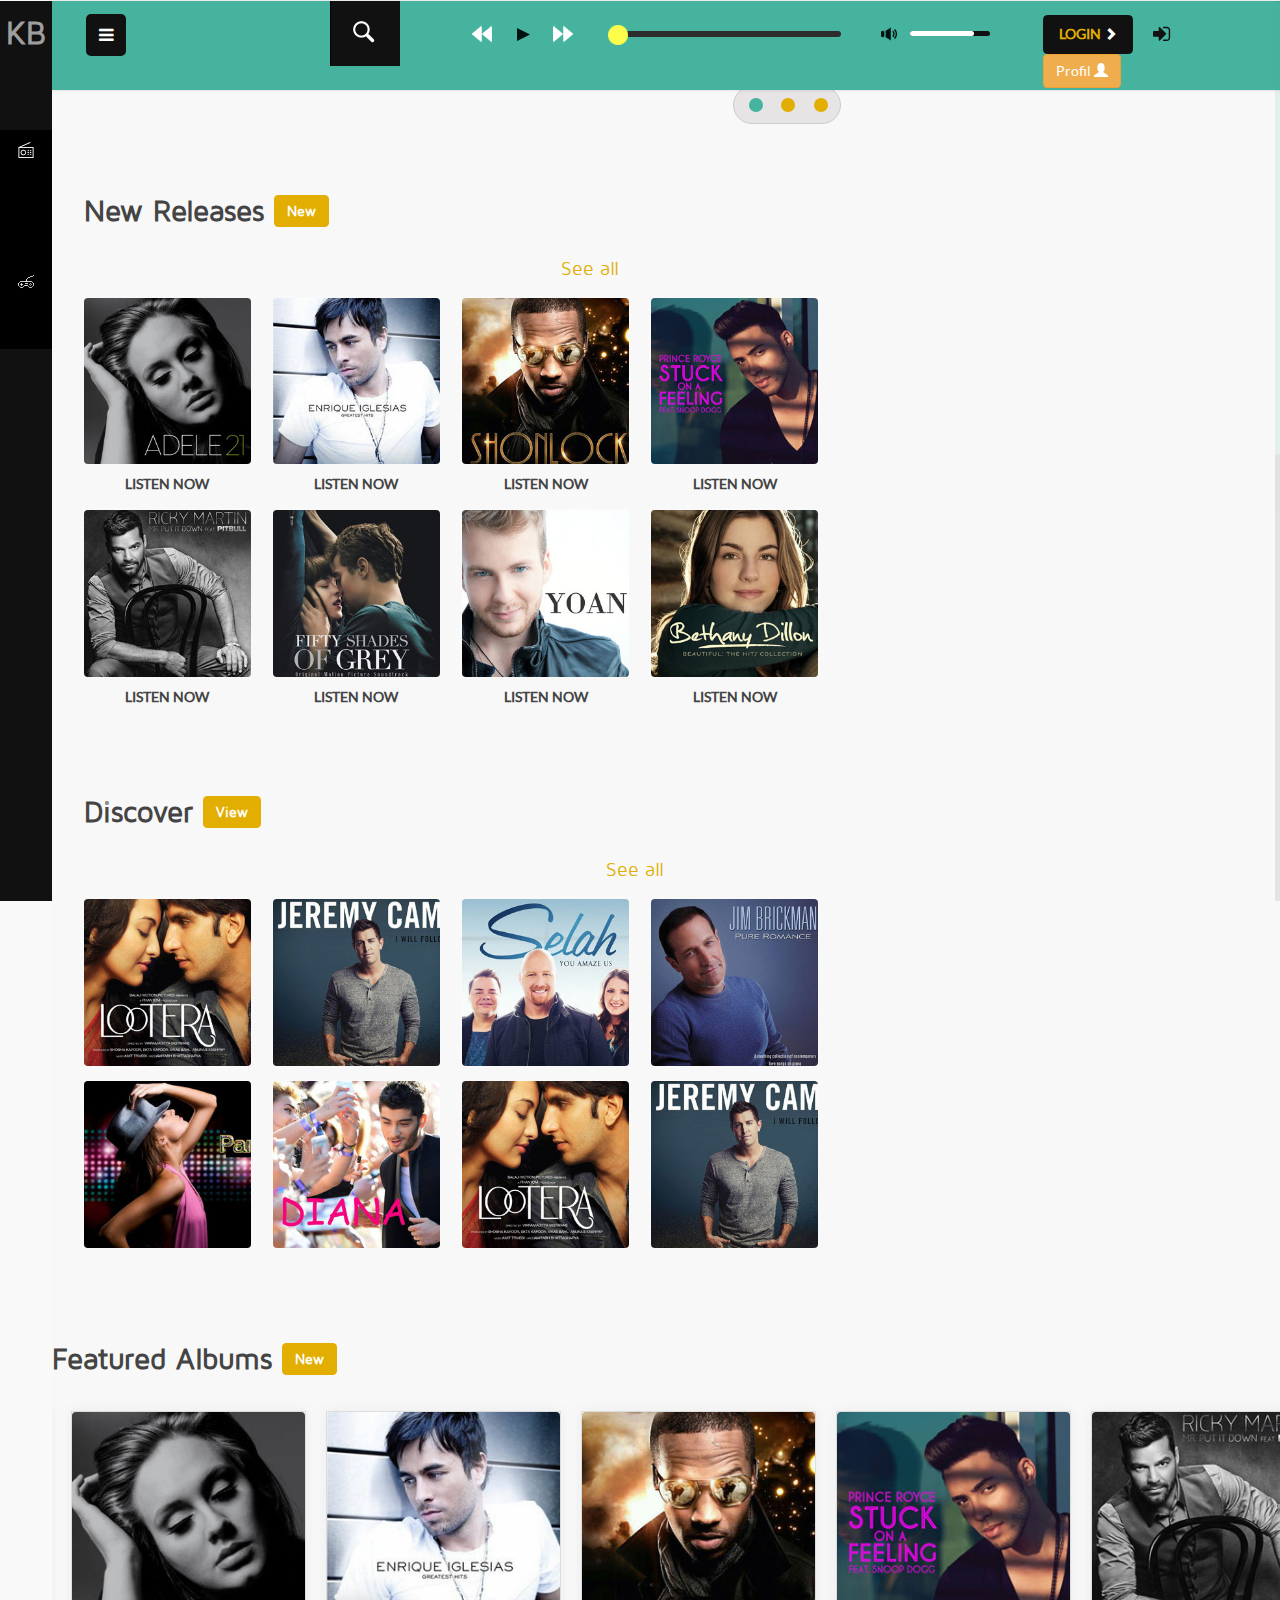
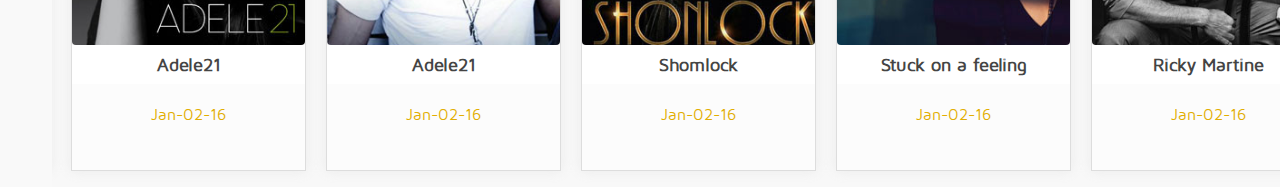
==== commit 14d15cd3: "psldfkj" ====
--- a/web/index.html
+++ b/web/index.html
@@ -11,8 +11,7 @@
 <title>Mom's Spaghettis</title>
 <meta name="viewport" content="width=device-width, initial-scale=1">
 <meta http-equiv="Content-Type" content="text/html; charset=utf-8" />
-<meta name="keywords" content="Mosaic Responsive web template, Bootstrap Web Templates, Flat Web Templates, Android Compatible web template, 
-Smartphone Compatible web template, free webdesigns for Nokia, Samsung, LG, SonyEricsson, Motorola web design" />
+<meta name="keywords" content="Mom's Spaghettis" />
 <script type="application/x-javascript"> addEventListener("load", function() { setTimeout(hideURLbar, 0); }, false); function hideURLbar(){ window.scrollTo(0,1); } </script>
  <!-- Bootstrap Core CSS -->
 <link href="css/bootstrap.css" rel='stylesheet' type='text/css' />
@@ -52,12 +51,19 @@
 						<li><a href="radio.html"><i class="camera"></i> <span>Radio</span></a></li>
 						<!--<li><a href="#" data-toggle="modal" data-target="#myModal1"><i class="fa fa-th"></i><span>Apps</span></a></li>-->
 						<li><a href="radio.html"><i class="lnr lnr-users"></i> <span>Artists</span></a></li> 
-						<li><a href="radio.html"><i class="lnr lnr-music-note"></i> <span>Albums</span></a></li>						
-						<li class="menu-list"><a href="#"><i class="lnr lnr-heart"></i>  <span>My Favourities</span></a> 
+						<li><a href="radio.html"><i class="lnr lnr-music-note"></i> <span>Albums</span></a></li>
+						<li class="menu-list"><a href="#"><i class="games"></i>  <span>Amusement</span></a> 
+						<ul class="sub-menu-list">
+								<li><a href="games.html">Blind test - Entre amis</a></li>
+								<li><a href="games.html">Blind test - Quotidien</a></li>
+								<li><a href="games.html">Playlist partagée</a></li>
+							</ul>				
+						<li class="menu-list"><a href="#"><i class="lnr lnr-heart"></i>  <span>My Favourites</span></a> 
 							<ul class="sub-menu-list">
 								<li><a href="radio.html">All Songs</a></li>
 							</ul>
-						</li>   
+						</li> 
+
 					</ul>
 				<!--sidebar nav end-->
 			</div>
@@ -132,6 +138,9 @@
 				</div>
 			</div>
 			<!-- //signup -->
+			<!-- my profil -->
+			
+			<!-- //my profil -->
  	 <!-- /w3l-agile -->
 		<!-- left side end-->
 		<!-- main content start-->
@@ -216,6 +225,11 @@
 														 </form>
 													</div>
 												</div>
+
+										<a href="profil.html" id="profilButton">
+                                        <button type="button" class="btn btn-warning btn-md">Profil <i class="glyphicon glyphicon-user"></i></button>
+                                        </a>
+
 
 											</div>
 										<div class="clearfix"> </div>
--- a/web/css/style.css
+++ b/web/css/style.css
@@ -364,6 +364,20 @@
 }
 ul.nav.nav-pills.nav-stacked.custom-nav li:hover i.camera {
     background:url(../images/radio1.png) no-repeat 0px 0px;
+}
+i.games {
+    width:16px;
+    height:16px;
+    background:url(../images/game.png) no-repeat 0px 0px;
+    display: inline-block;
+    transition: 0.5s all;
+    -webkit-transition: 0.5s all;
+    -moz-transition: 0.5s all;
+    -o-transition: 0.5s all;
+    -ms-transition: 0.5s all;
+}
+ul.nav.nav-pills.nav-stacked.custom-nav li:hover i.games {
+    background:url(../images/game1.png) no-repeat 0px 0px;
 }
 @media (max-width:767px){
 	.hidden-xs{display:none!important}
@@ -4515,4 +4529,84 @@
     top: -13px;
 	}
 }
-/***responsive***/+/***responsive***/
+
+
+
+
+
+ .card {
+    margin-top: 0px;
+    margin-bottom: 30px;
+    padding: 30px;
+    background-color: rgba(214, 224, 226, 0.2);
+    -webkit-border-top-left-radius:5px;
+    -moz-border-top-left-radius:5px;
+    border-top-left-radius:5px;
+    -webkit-border-top-right-radius:5px;
+    -moz-border-top-right-radius:5px;
+    border-top-right-radius:5px;
+    -webkit-box-sizing: border-box;
+    -moz-box-sizing: border-box;
+    box-sizing: border-box;
+}
+.card.hovercard {
+    position: relative;
+    padding-top: 0;
+    overflow: hidden;
+    text-align: center;
+    background-color: #fff;
+    background-color: rgba(255, 255, 255, 1);
+}
+.card.hovercard .card-background {
+    height: 130px;
+}
+.card-background img {
+    -webkit-filter: blur(25px);
+    -moz-filter: blur(25px);
+    -o-filter: blur(25px);
+    -ms-filter: blur(25px);
+    filter: blur(25px);
+    margin-left: -100px;
+    margin-top: -200px;
+    min-width: 130%;
+}
+.card.hovercard .useravatar {
+    position: absolute;
+    top: 15px;
+    left: 0;
+    right: 0;
+}
+.card.hovercard .useravatar img {
+    width: 100px;
+    height: 100px;
+    max-width: 100px;
+    max-height: 100px;
+    -webkit-border-radius: 50%;
+    -moz-border-radius: 50%;
+    border-radius: 50%;
+    border: 5px solid rgba(255, 255, 255, 0.5);
+}
+.card.hovercard .card-info {
+    position: absolute;
+    bottom: 14px;
+    left: 0;
+    right: 0;
+}
+.card.hovercard .card-info .card-title {
+    padding:0 5px;
+    font-size: 20px;
+    line-height: 1;
+    color: #262626;
+    background-color: rgba(255, 255, 255, 0.1);
+    -webkit-border-radius: 4px;
+    -moz-border-radius: 4px;
+    border-radius: 4px;
+}
+.card.hovercard .card-info {
+    overflow: hidden;
+    font-size: 12px;
+    line-height: 20px;
+    color: #737373;
+    text-overflow: ellipsis;
+}